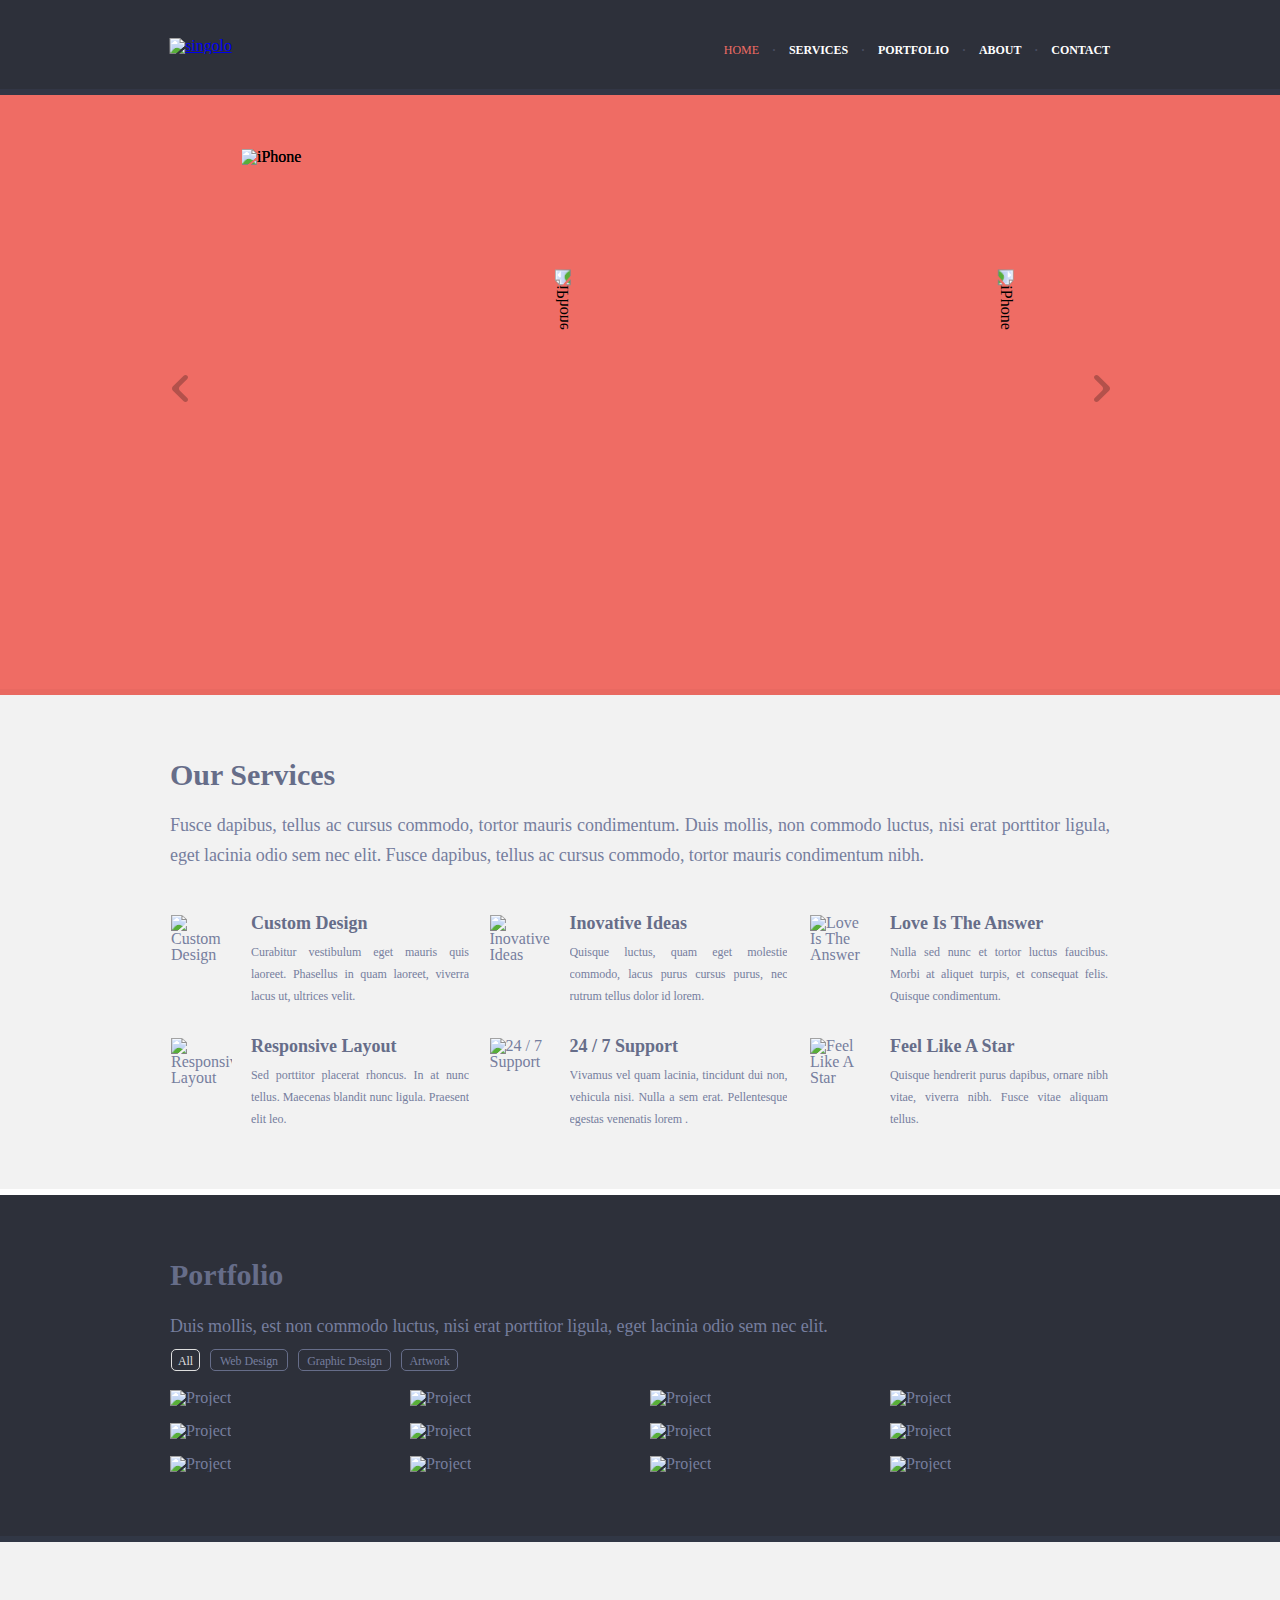
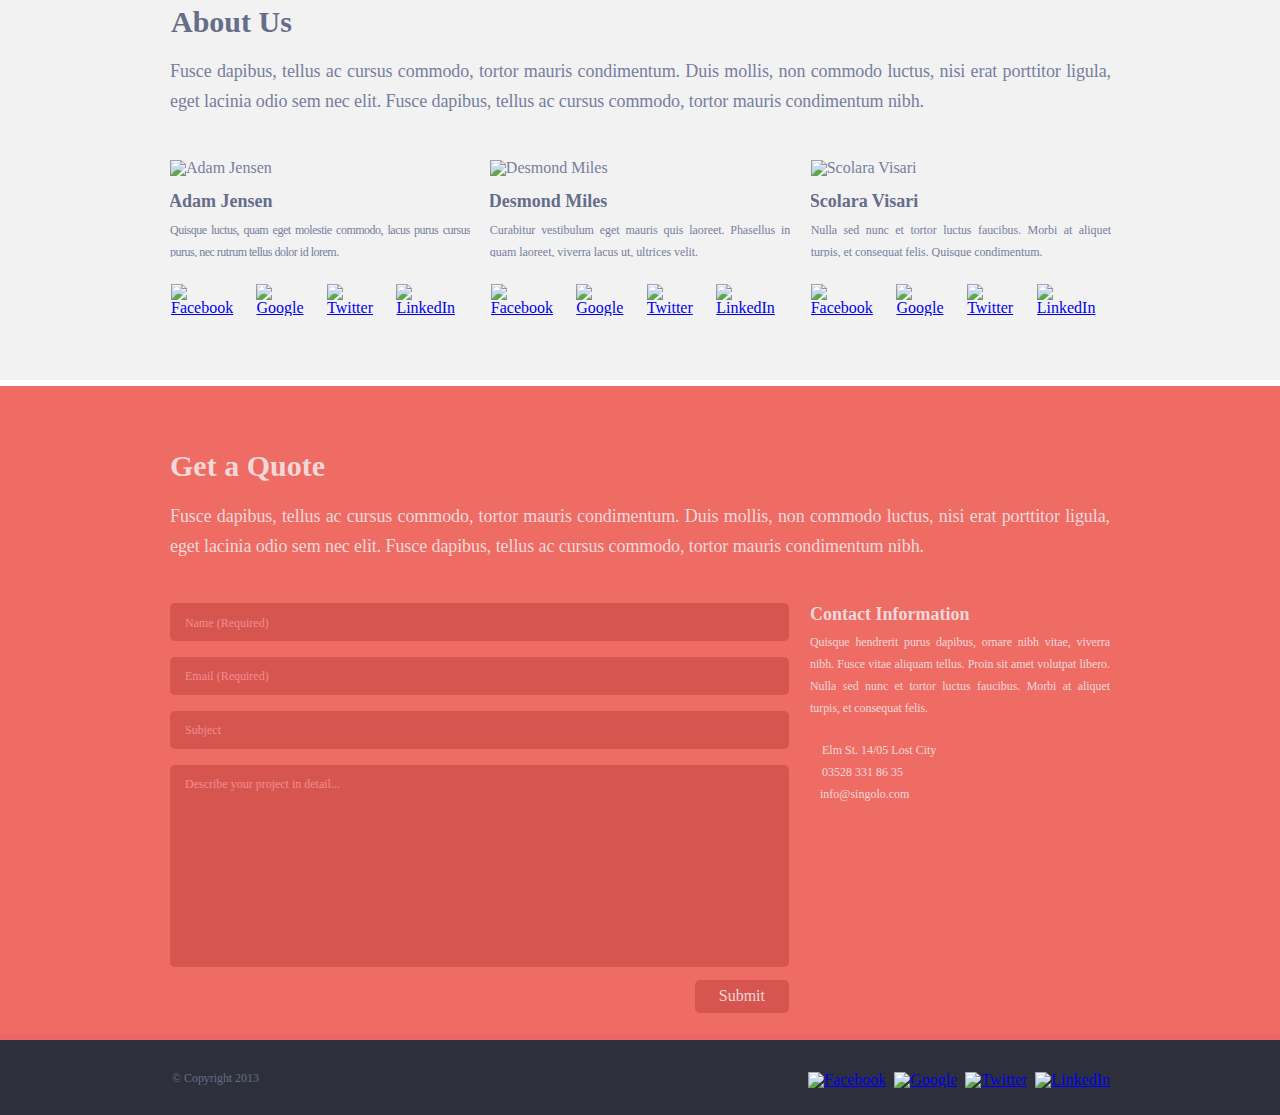
==== index.html @ 3006c8b9 "add features for singolo-home task" ====
<!DOCTYPE html>
<html lang="en">
<head>
  <meta charset="UTF-8">
  <meta name="viewport" content="width=device-width, initial-scale=1.0">
  <link rel="shortcut icon" href="assets/img_final/favicon.png" type="image/x-icon">
  <link rel="stylesheet" href="style.css">
  <title>Singolo</title>
  <script defer src="script.js"></script>
</head>
<body>
  <header class="header">
    <h1>singolo</h1>
    <div class="wrapper">
      <a href="index.html">
        <img class="logo" src="assets/img_final/logo.svg" alt="singolo">
      </a>
      <nav class="header__navigation">
        <ul class="navigation">
          <li id="js-home" class="current"><a href="#">HOME</a></li>       
          <li id="js-services"><a href="#services-section">SERVICES</a></li>
          <li id="js-portfolio"><a href="#portfolio-section">PORTFOLIO</a></li>
          <li id="js-about"><a href="#about-section">ABOUT</a></li>
          <li id="js-contact"><a href="#contact-section">CONTACT</a></li>
        </ul>
      </nav>
    </div>
  </header>
  <main class="main">
    <section id="js-slider-section" class="slider">
      <div class="anchor" data-anchor="js-home"></div>
      <div class="wrapper">
        <div class="slider__nav">
          <button id="js-slider-previous" class="slider__button button_previous"></button>
          <button id="js-slider-next" class="slider__button button_next"></button>
        </div>
        <div class="slider__screen">
          <div class="slide visible_slide">
            <div class="slide__wrapper slide_1">
              <div class="iPhone iPhone_vertical">
                <img src="assets/img_final/slider/shadow.png" alt="iPhone" class="iPhone__shadow shadow_vertical">
                <div class="iPhone__background background_vertical"></div> 
                <img src="assets/img_final/slider/body.svg" alt="iPhone" class="iPhone__body body_vertical">
                <div class="touch touch_screen"></div>
                <div class="touch touch_button"></div>
              </div>
              <div class="iPhone iPhone_horizontal">
                <img src="assets/img_final/slider/shadow.png" alt="iPhone" class="iPhone__shadow shadow_horizontal">
                <div class="iPhone__background background_horizontal"></div> 
                <img src="assets/img_final/slider/body.svg" alt="iPhone" class="iPhone__body body_horizontal">
                <div class="touch touch_screen"></div>
                <div class="touch touch_button"></div>
              </div>
            </div>
          </div>
          <div class="slide">
            <div class="slide__wrapper slide_2">
              <div class="iPhone iPhone_vertical iPhone_back-left">
                <img src="assets/img_final/slider/shadow.png" alt="iPhone" class="iPhone__shadow shadow_vertical">
                <div class="iPhone__background background_vertical"></div> 
                <img src="assets/img_final/slider/body.svg" alt="iPhone" class="iPhone__body body_vertical">
                <div class="touch touch_screen"></div>
                <div class="touch touch_button"></div>
              </div>
              <div class="iPhone iPhone_vertical iPhone_front">
                <img src="assets/img_final/slider/shadow.png" alt="iPhone" class="iPhone__shadow shadow_vertical">
                <div class="iPhone__background background_vertical"></div> 
                <img src="assets/img_final/slider/body.svg" alt="iPhone" class="iPhone__body body_vertical">
                <div class="touch touch_screen"></div>
                <div class="touch touch_button"></div>
              </div>
              <div class="iPhone iPhone_vertical iPhone_back-right">
                <img src="assets/img_final/slider/shadow.png" alt="iPhone" class="iPhone__shadow shadow_vertical">
                <div class="iPhone__background background_vertical"></div> 
                <img src="assets/img_final/slider/body.svg" alt="iPhone" class="iPhone__body body_vertical">
                <div class="touch touch_screen"></div>
                <div class="touch touch_button"></div>
              </div>
            </div>
          </div>
        </div>
      </div>
    </section>
    <section  class="section section-services">
      <div class="anchor" data-anchor="js-services">
        <div id="services-section" class="anchor__shift"></div>
      </div>
      <div class="wrapper">
        <div class="section__introduction services_introduction">
          <h2>Our Services</h2>
          <p>Fusce dapibus, tellus ac cursus commodo, tortor mauris condimentum. 
            Duis mollis, non commodo luctus, nisi erat porttitor ligula, eget 
            lacinia odio sem nec elit. Fusce dapibus, tellus ac cursus commodo, 
            tortor mauris condimentum nibh.</p>
        </div>
        <div class="layout-3-column">
          <article class="section__item section-services_item">
            <img class="section-services__icon" src="assets/img_final/icons/pen.svg" alt="Custom Design">
            <div class="item__description">
              <h3>Custom Design</h3>
              <p class="three-line-text">Curabitur vestibulum eget mauris quis laoreet. 
                Phasellus in quam laoreet, viverra lacus ut, ultrices velit.</p>
            </div>
          </article>
          <article class="section__item section-services_item">
            <img class="section-services__icon" src="assets/img_final/icons/bulb.svg" alt="Inovative Ideas">
            <div class="item__description">
              <h3>Inovative Ideas</h3>
              <p class="three-line-text">Quisque luctus, quam eget molestie commodo, 
                lacus purus cursus purus, nec rutrum tellus dolor id lorem.</p>
            </div>
          </article>
          <article class="section__item section-services_item">
            <img class="section-services__icon" src="assets/img_final/icons/heart.svg" alt="Love Is The Answer">
            <div class="item__description">
              <h3>Love Is The Answer</h3>
              <p class="three-line-text">Nulla sed nunc et tortor luctus faucibus. Morbi 
                at aliquet turpis, et consequat felis. Quisque condimentum.</p>
            </div>
          </article>
        </div>
        <div class="layout-3-column">
          <article class="section__item section-services_item">
            <img class="section-services__icon" src="assets/img_final/icons/phone.svg" alt="Responsive Layout">
            <div class="item__description">
              <h3>Responsive Layout</h3>
              <p class="three-line-text">Sed porttitor placerat rhoncus. In at nunc 
                tellus. Maecenas blandit nunc ligula. Praesent elit leo.</p>
            </div>
          </article>
          <article class="section__item section-services_item">
            <img class="section-services__icon" src="assets/img_final/icons/bubble.svg" alt="24 / 7 Support">
            <div class="item__description">
              <h3>24 / 7 Support</h3>
              <p class="three-line-text">Vivamus vel quam lacinia, tincidunt dui non, 
                vehicula nisi. Nulla a sem erat. Pellentesque egestas venenatis lorem .</p>
            </div>
          </article>
          <article class="section__item section-services_item">
            <img class="section-services__icon" src="assets/img_final/icons/star.svg" alt="Feel Like A Star">
            <div class="item__description">
              <h3>Feel Like A Star</h3>
              <p class="three-line-text">Quisque hendrerit purus dapibus, ornare nibh vitae, 
                viverra nibh. Fusce vitae aliquam tellus.</p>
            </div>
          </article>
        </div>
      </div>
    </section>
    <section class="section section-portfolio">
      <div class="anchor" data-anchor="js-portfolio">
        <div id="portfolio-section" class="anchor__shift"></div>
      </div>
      <div class="wrapper">
        <div class="section__introduction portfolio_introduction">
          <h2>Portfolio</h2>
          <p>Duis mollis, est non commodo luctus, nisi erat 
            porttitor ligula, eget lacinia odio sem nec elit.</p>
        </div>
        <div class="gallery">
          <ul id="js-filter" class="gallery__filter">
            <li data-category="all" class="filter-all selected">All</li>
            <li data-category="web" class="filter-web">Web Design</li>
            <li data-category="graphic" class="filter-graphic">Graphic Design</li>
            <li data-category="artwork" class="filter-artwork">Artwork</li>
          </ul>
          <ul id="js-wall" class="gallery__wall">
            <li data-category="graphic"><img src="assets/img_final/portfolio/Project1.png" alt="Project"></li>
            <li data-category=""><img src="assets/img_final/portfolio/Project2.png" alt="Project"></li>
            <li data-category="artwork"><img src="assets/img_final/portfolio/Project3.png" alt="Project"></li>
            <li data-category="web"><img src="assets/img_final/portfolio/Project4.png" alt="Project"></li>
            <li data-category=""><img src="assets/img_final/portfolio/Project5.png" alt="Project"></li>
            <li data-category="web"><img src="assets/img_final/portfolio/Project6.png" alt="Project"></li>
            <li data-category="graphic"><img src="assets/img_final/portfolio/Project7.png" alt="Project"></li>
            <li data-category="graphic"><img src="assets/img_final/portfolio/Project8.png" alt="Project"></li>
            <li data-category=""><img src="assets/img_final/portfolio/Project9.png" alt="Project"></li>
            <li data-category="artwork"><img src="assets/img_final/portfolio/Project10.png" alt="Project"></li>
            <li data-category="artwork"><img src="assets/img_final/portfolio/Project11.png" alt="Project"></li>
            <li data-category="artwork"><img src="assets/img_final/portfolio/Project12.png" alt="Project"></li>
          </ul>
        </div>
      </div>
    </section>
    <section  class="section section-about">
      <div class="anchor" data-anchor="js-about">
        <div id="about-section" class="anchor__shift"></div>
      </div>
      <div class="wrapper">
        <div class="section__introduction about_introduction">
          <h2 class="section__title">About Us</h2>
          <p>Fusce dapibus, tellus ac cursus commodo, tortor mauris 
            condimentum. Duis mollis, non commodo luctus, nisi erat 
            porttitor ligula, eget lacinia odio sem nec elit. Fusce 
            dapibus, tellus ac cursus commodo, tortor mauris condimentum nibh.</p>
        </div>
        <div class="layout-3-column">
          <article class="section__item person">
            <div class="item__wrapper">
              <img class="person__face-img" src="assets/img/Adam.png" alt="Adam Jensen">
              <div class="item__description person_description">
                <h3>Adam Jensen</h3>
                <p class="two-line-text">Quisque luctus, quam eget molestie commodo, 
                  lacus purus cursus purus, nec rutrum tellus dolor id lorem.</p>
              </div>
              <ul class="person__icon social-icons">
                <li class="social-icons__icon">
                  <a href="#">
                    <img src="assets/img_final/social/facebook.svg" alt="Facebook">
                  </a>
                </li>
                <li class="social-icons__icon">
                  <a href="#">
                    <img src="assets/img_final/social/google.svg" alt="Google">
                  </a>
                </li>
                <li class="social-icons__icon">
                  <a href="#">
                    <img src="assets/img_final/social/twitter.svg" alt="Twitter">
                  </a>
                </li>
                <li class="social-icons__icon">
                  <a href="#">
                    <img src="assets/img_final/social/linkedIn.svg" alt="LinkedIn">
                  </a>
                </li>
              </ul>
            </div>
          </article>
          <article class="section__item person">
            <div class="item__wrapper">
              <img class="person__face-img" src="assets/img/Desmond.png" alt="Desmond Miles">
              <div class="item__description person_description">
                <h3>Desmond Miles</h3>
                <p class="two-line-text">Curabitur vestibulum eget mauris quis laoreet. 
                  Phasellus in quam laoreet, viverra lacus ut, ultrices velit.</p>
              </div>
              <ul class="person__icon social-icons">
                <li class="social-icons__icon">
                  <a href="#">
                    <img src="assets/img_final/social/facebook.svg" alt="Facebook">
                  </a>
                </li>
                <li class="social-icons__icon">
                  <a href="#">
                    <img src="assets/img_final/social/google.svg" alt="Google">
                  </a>
                </li>
                <li class="social-icons__icon">
                  <a href="#">
                    <img src="assets/img_final/social/twitter.svg" alt="Twitter">
                  </a>
                </li>
                <li class="social-icons__icon">
                  <a href="#">
                    <img src="assets/img_final/social/linkedIn.svg" alt="LinkedIn">
                  </a>
                </li>
              </ul>
            </div>
          </article>
          <article class="section__item person">
            <div class="item__wrapper">
              <img class="person__face-img" src="assets/img/Scolara.png" alt="Scolara Visari">
              <div class="item__description person_description">
                <h3>Scolara Visari</h3>
                <p class="two-line-text">Nulla sed nunc et tortor luctus faucibus. 
                  Morbi at aliquet turpis, et consequat felis. Quisque condimentum.</p>
              </div>
              <ul class="person__icon social-icons">
                <li class="social-icons__icon">
                  <a href="#">
                    <img src="assets/img_final/social/facebook.svg" alt="Facebook">
                  </a>
                </li>
                <li class="social-icons__icon">
                  <a href="#">
                    <img src="assets/img_final/social/google.svg" alt="Google">
                  </a>
                </li>
                <li class="social-icons__icon">
                  <a href="#">
                    <img src="assets/img_final/social/twitter.svg" alt="Twitter">
                  </a>
                </li>
                <li class="social-icons__icon">
                  <a href="#">
                    <img src="assets/img_final/social/linkedIn.svg" alt="LinkedIn">
                  </a>
                </li>
              </ul>
            </div>
          </article>
        </div>
      </div>
    </section>
    <section  class="section section-quote">
      <div class="anchor" data-anchor="js-contact">
        <div id="contact-section" class="anchor__shift"></div>
      </div>
      <div class="wrapper">
        <div class="section__introduction quote_introduction">
          <h2 class="section__title">Get a Quote</h2>
          <p>Fusce dapibus, tellus ac cursus commodo, tortor mauris condimentum. 
            Duis mollis, non commodo luctus, nisi erat porttitor ligula, eget lacinia 
            odio sem nec elit. Fusce dapibus, tellus ac cursus commodo, tortor mauris 
            condimentum nibh.</p>
        </div>
        <div class="quote__communication">
          <form name="form" action="" method="get" class="quote__form form" novalidate  autocomplete="off">
            <input type="text" name="singoloname" class="form__field form__name" required placeholder="Name (Required)" maxlength="50">
            <span class="alert alert_name">Please enter your name. Do not use numbers!</span>
            <input type="email" name="singoloemail" class="form__field form__email" required placeholder="Email (Required)" maxlength="50">
            <span class="alert alert_email">Please enter a valid e-mail address.</span>
            <input type="text" name="singolosubject" class="form__field form__subject" placeholder="Subject" maxlength="150">
            <textarea name="singolodetail" class="form__field form__detail" maxlength="900" placeholder="Describe your project in detail..."></textarea>
            <input type="submit" class="form__submit" value="Submit">
          </form>
          <article class="section__item information">
            <div class="item__wrapper">
              <div class="item__description information_description">
                <h3>Contact Information</h3>
                <p >Quisque hendrerit purus dapibus, ornare nibh vitae, 
                  viverra nibh. Fusce vitae aliquam tellus. Proin sit amet 
                  volutpat libero. Nulla sed nunc et tortor luctus faucibus. 
                  Morbi at aliquet turpis, et consequat felis. </p>
              </div>
              <ul class="information__contacts">
                <li class="information__location"><span>Elm St. 14/05 Lost City</span></li>
                <li class="information__phone"><a href="tel:+35283318635">03528 331 86 35</a></li>
                <li class="information__email"><a href="mailto:info@singolo.com">info@singolo.com</a></li>
              </ul>
            </div>
          </div>
        </article>
      </div>
      <div id="js-modal-window" class="modal-window">
        <div id="js-alert" class="modal__alert">
          <h3>Письмо отправлено</h3>
          <div id="js-modal-message" class="modal-message"></div>
          <button id="js-modal-button" class="modal__button">OK</button>
      </div>
      </div>
    </section>
  </main>
  <footer class="footer">
    <div class="wrapper">
      <div class="copyright">
        <p>© Copyright 2013</p>
      </div>
      <ul class="social-icons">
        <li class="social-icons__icon">
          <a href="#">
            <img src="assets/img_final/social/facebook.svg" alt="Facebook">
          </a>
        </li>
        <li class="social-icons__icon">
          <a href="#">
            <img src="assets/img_final/social/google.svg" alt="Google">
          </a>
        </li>
        <li class="social-icons__icon">
          <a href="#">
            <img src="assets/img_final/social/twitter.svg" alt="Twitter">
          </a>
        </li>
        <li class="social-icons__icon">
          <a href="#">
            <img src="assets/img_final/social/linkedIn.svg" alt="LinkedIn">
          </a>
        </li>
      </ul>
    </div>
  </footer>
  </body>
</html>
---- style.css ----
﻿@font-face {
  font-family: 'Lato';
  font-style: normal;
  font-weight: 300;
  src: local('Lato'),
       url('assets/fonts/Lato-Light.woff') format('woff');
} 

@font-face {
  font-family: 'Lato';
  font-style: normal;
  font-weight: 400;
  src: local('Lato'),
       url('assets/fonts/Lato-Regular.woff') format('woff');
}

@font-face {
  font-family: 'Lato';
  font-style: normal;
  font-weight: 600;
  src: local('Lato'),
       url('assets/fonts/Lato-Semibold.woff') format('woff');
}

@font-face {
  font-family: 'Lato';
  font-style: normal;
  font-weight: 900;
  src: local('Lato'),
       url('assets/fonts/Lato-Black.woff') format('woff'); 
} 

*,
*:before,
*:after {
  box-sizing: border-box;
}

html,
body,
ul, 
ol, 
h1,
h2,
h3,
h4,
p,
figure,
blockquote,
dl,
dd {
  margin: 0;
  padding: 0;
}

html {
  font-size: 16px;
  line-height: 1em;
  font-family: 'Lato';
  font-weight: 400;
  min-width: 1020px;
}

body {
  background-color: #F2F2F2;
}

h1 {
  position: absolute;
  top: -100px;
  font-size: 1px;
}

h2, h3 {
  font-weight: 900;
  color: #666d89;
}

h2 { 
  font-size: 1.875rem;
  padding: 0.7333em 0 0.4333em;
}

h3 { 
  font-size: 1.125rem;
}

p {
  padding-top: 0.8em;
  font-size: 1.125rem;
  line-height: 1.875rem;
  font-weight: 300;
  text-align: justify;
  letter-spacing: -0.005em;
  font-kerning: none;
  word-break: break-word;
}

li {
 list-style-type: none;
}

.wrapper { 
  width: 100%;
  height: 100%;
  padding: 0 40px;
  max-width: 1020px;
  margin: 0 auto;
}

.anchor {
  position: relative;
}
.anchor__shift {
  position: absolute;
  top: -95px;
}

.header {
  position: fixed;
  width: 100%;
  top: 0px;
  left: 0px;
  z-index: 100;

  height: 95px;
  background-color: #2d303a;
  border-bottom: 6px solid #323645;
} 

.footer {
  height: 75px;
  background-color: #2d303a;
}

.header .wrapper,
.footer .wrapper { 
  display: flex;
  justify-content: space-between;
  flex-wrap: nowrap;
  align-items: center;
}

.logo {
  transform: scaleX(0.99) translate(-1px, 1px);
  
}

.header__navigation {
  font-size: 0.75rem;
  font-weight: 600;
  letter-spacing: -0.005em;
}

.navigation { 
  display: flex;
}

.navigation a,
.navigation a:hover {
  text-decoration: none;
  color: #ffffff;
}

.navigation a:hover,
.current a {
  color: #ef6c64;
}

.current a {
  font-weight: 400;
}

.navigation>li {
  padding-top: 10px;
}

.navigation>li:nth-child(n+2):nth-child(-n+5):before {
  content: '·';
  margin: 0 13px;
  color: #494e62;
} 

.slider { 
  height: 600px;
  background-color: #ef6c64;
  border-bottom: 6px solid #00000006;
  transition: background-color 0.5s;
}

.slider .wrapper{
  position: relative;
  margin-top: 95px;
}

.slider__screen {
  height: 100%;
  margin: 0 72px;
  overflow: hidden;
  position: relative;
}

.slide {
  height: 100%;
  width: 100%;
  position: absolute;
  top: 0px;
  left: 0px;
  visibility: hidden;
  }

.visible_slide {
  visibility: visible;
}

@keyframes next-to-screen {
  from  { transform: translate(110%);
          visibility: visible;
        }  
    to  { transform: none; 
          visibility: visible;
        }
}

@keyframes previous-to-screen {
  from  { transform: translate(-110%);
          visibility: visible;
        }  
  to  { transform: none; 
        visibility: visible;
      }
}


.next_slide {
  animation: next-to-screen 1s;
}

.previous_slide {
  animation: previous-to-screen 1s;
}

.trash_next {
  transform: translate(-110%);
  transition: 1s;
}

.trash_previous {
  transform: translate(110%);
  transition: 1s;
}

.slide__wrapper {
  height: 590px;
  width: 796px;
  display: flex;
  justify-content: space-between;
  align-items: center;
  top: 50%;
  left: 50%;
  transform: translate(-50%, -50%);
  position: absolute;
}

.slide_1 {
  display: flex;
  justify-content: space-between;
  align-items: center;
  top: calc(50% - 2px);
}

.slide_2 {
  display: flex;
  justify-content: center;
  align-items: center;
}

.iPhone {
  position: relative;
  width: 240px;
  height: 483px;
  /* height: 47.35vw;
  width: 23.53vw;
  max-width: 240px;
  max-height: 483px;  */
}

.iPhone__shadow {
  position: absolute;
  z-index: 1;
  top: 0px;
  left: 0px;
  width: 100%;
  height: 100%;
  object-fit: fill;
}

.iPhone__background {
  position: absolute;
  z-index: 2;
}

.iPhone__body {
  position: absolute;
  z-index: 3;
  height: 95.03%;
  width: 90%;
}

.touch {
  position: absolute;
  z-index: 20;
}

.touch_screen {
  width: 77%;
  height: 68%;
  top: 14%;
  left: 6.5%;
}

.touch_button {
  width: 17%;
  height: 8.5%;
  border-radius: 50%;
  top: 84.5%;
  left: 36.2%;
}

.iPhone_vertical {
  right: 0.99px;
}

.background_vertical {
  top: 12.42%;
  left: 4.17%;
  width: 81.25%;
  height: 70.39%;
  background: url(assets/img_final/slider/bcgr_v.png);
  background-position: 2.25% 53.6%;
}

.iPhone_horizontal {
  transform: rotate(90deg) translate(-0.5%, 25.2%);
}

.iPhone_horizontal .touch_screen {
  transform: translate(0%, 7%);
}

.iPhone_horizontal .touch_button {
  transform: translate(0%, 62%);
}

.shadow_horizontal {
  transform: scaleY(-1);
}

.body_horizontal {
  bottom: 0px;
}

.background_horizontal {
  transform: rotate(-90deg);
  top: 32.42%;
  left: -25.83%;
  width: 141.67%;
  height: 40.37%;
  background: url(assets/img_final/slider/bcgr_h.png);
  background-position: 51.36% 29.8%;
}

.iPhone_back-left,
.iPhone_back-right {
  transform: scale(0.65);
  position: relative;
  z-index: 0;
  top: 10px;
  opacity: 0.5;
}

.iPhone_back-left {
  left: 32px;
}

.iPhone_back-right {
  right: 30px;
  right: 89px;
}

.iPhone_front {
  position: relative;
  z-index: 1;
  transform: scale(1.06);
  right: 28px;
}

.iPhone_front .background_vertical {
  filter: hue-rotate(25deg) saturate(181%) contrast(0.95);
}

.background_no-image {
  background: #000000;
}


.slider__nav { 
  position: absolute;
  height: 100px;
  width: calc(100% + 2px);
  left: 0px;
  top: calc(50% - 52px);
  display: flex;
  justify-content: space-between;
}

.slider__button { 
  background-color: transparent;
  border: none;
  height: 100px;
  width: 100px;
  padding: 0;
  transition: 50ms ease-in;
}

.slider__button:focus {
  outline: none;
}

.button_previous:after {
  content: url('assets/img_final/slider/chev-p.svg');
  display: inline;
}

.slider__button:hover {
  transform: scale(1.2);
  filter: invert();
}

.slider__button:active {
  transform: none;
}


.button_next:after { 
  content: url('assets/img_final/slider/chev-n.svg');
} 

.section { 
  padding: 40px 0;
  color: #767e9e;
}

.section-services {
  border-bottom: 6px solid #ffffff;
  padding-bottom: 43px;
}

.section-portfolio { 
  background-color: #2d303a;
  border-bottom: 6px solid #313745;
}

.section-about { 
  background-color: #F2F2F2;
  border-bottom: 6px solid #ffffff;
}

.section-quote {
  background-color: #ef6c64;
  border-bottom: 6px solid #ea666b;
}

.section-quote * {
  color: #f0d8d9;
}

.section__introduction {  
  padding: 10px 0 30px;
}

.portfolio_introduction {
  padding-bottom: 8px;
}

.about_introduction {
  margin-left: 1px;
  padding-bottom: 31px;
}

.layout-3-column { 
  display: flex;
  justify-content: space-between;
  flex-wrap: nowrap;
}

.section__item { 
  max-width: calc(calc(100% - 40px) / 3); 
  display: flex;
  flex-wrap: nowrap;
  padding: 12px 0px 19px;
  overflow: hidden;
}

.section__item:nth-child(2) {   
  margin-left: -1px; 
}

.section-services_item:nth-child(2) {   
  margin-left: -2px; 
}

 .section-services_item:nth-child(n-1) {
  margin-right: 1px; 
 }

.section-services_item {
  padding: 15px 1px 17px;
 }
 
.section-services__icon {
  height: 59px;
  width: 61px;
  object-fit: contain;
  flex: 0 0 auto;
  margin-right: 19px;
}

.item__description p {
  font-size: 0.75rem;
  line-height: 1.375rem;
  font-weight: 400;
}

.three-line-text {
  max-height: 4.6875rem;           
  overflow: hidden;             
  display: -webkit-box;         
  -webkit-line-clamp: 3;        
  -webkit-box-orient: vertical;
}

.gallery__filter {
  display: flex;
  margin-bottom: 19px;
}

.gallery__filter>li {
  display: inline-block;
  font-size: 12px;
  height: 22px;
  line-height: 22px;
  border-radius: 5px;
  border: 1px solid #666d89;
  margin-right: 10px;
  cursor: pointer;
  letter-spacing: -0.07px;
  text-align: center;
}

.filter-all {
  width: 29px; margin-left: 1px;
}
.filter-web {
  width: 78px;
}
.filter-graphic {
  width: 93px;
}
.filter-artwork {
  width: 57px;
}

.gallery__filter>li.selected,
.gallery__filter>li:hover {
  color: #dedede;
  border: 0.5px solid #dedede;
}

.gallery {
  padding-bottom: 7px; 
}

.gallery__wall {
  display: flex;
  justify-content: space-between;
  width: 100%;
  flex-wrap: wrap;
}

.gallery__wall>li {
  display: inline-block;
  width: calc(25% - 15px);
  max-height: 190px;
  height: auto;
  margin-bottom: 17px;
  order: 1;
}

.gallery__wall>li.current-category {
  order: 0;
}

.gallery__wall img {
  width: 100%;
  height: auto;
  object-fit: cover;
}

.gallery__wall>li:nth-child(n+13) { /*  !+++ */
  display:none;
}

.selected_project {
  border: 5px solid #F06C64;
  border-spacing: 5px;
}

.section-about .layout-3-column {
  margin-right: -1px;
}

.about_introduction p {  
  margin: -1px -1px 1px;
}

.two-line-text {
  max-height: 3rem;           
  overflow: hidden;             
  display: -webkit-box;         
  -webkit-line-clamp: 2;        
  -webkit-box-orient: vertical;
}

.item__wrapper {
  max-width: 100%; 
}

.person__face-img {
  width: 300px;
  height: 300px;
  max-width: 100%;
  object-fit: cover;
}


.person_description {
  padding: 17px 0px;  
  max-width: 100%;  
}

.person_description h3 { 
  overflow: hidden;   
  white-space: nowrap; 
  text-overflow: ellipsis; 
  margin-left: -1px;
}

.person:first-child p {  
  letter-spacing: -0.5px;
}

.person p {  
  line-height: 1.8333em;
  padding-top: 10px;
}

.social-icons {
  display: flex;
  padding: 10px 0 5px 1px;
}

.person:last-child .social-icons {
  padding-left: 0;
}

.social-icons__icon:nth-child(-n+3) {
  padding-right: 8px;
}

.social-icons__icon img {
  transition: 200ms;
}

.social-icons__icon a:hover img {
  transform: scale(1.05);
  transition: 100ms;
}

.social-icons__icon * {
  height: 32px;
  width: 32px;
}

.quote__communication {
  display: flex;
  justify-content: space-between;
  padding: 3px 0;
}

.form {
  display: flex;
  flex-direction: column;
  align-items: stretch;
}

.quote__form {
  flex: 0 1 619px;
  margin-right: 19px;
  position: relative;
  top: 9px;
}

.form__field {
  border-radius: 5px;
  background-color: #d6564f;
  border: none;
  padding: 0 14px;
  margin-top: 16px;
  border: 1px solid transparent;
  outline: none;
  transition: 100ms;
}

.form__field::placeholder {
  color: #f48c8f;
  font-size: 0.75rem;
  font-family: Lato;
  font-weight: 400;
}

.form__field:focus {
  border: 1px solid #bd4b45;
}

.form__name {
  height: 37.5px;
  margin-top: 0px;
}

.form__email {
  height: 38px;
}

.form__subject {
  height: 38px;
}

.form__detail {
  height: 202px;
  resize: none;
  padding: 11px 14px;
  overflow: hidden;
}

.form__submit {
  align-self: flex-end;
  height: 33px;
  border: none;
  padding: 0 24px;
  border-radius: 5px;
  background-color: #d6564f;
  font-family: Lato;
  font-weight: 400;
  font-size: 1rem;
  color: #f0d8d9;
  position: relative;
  top: 13px;
  cursor: pointer;
  outline: none;
}

.form__submit:hover {
  background-color: #d64a42;
}

.form__field:-webkit-autofill {
  -webkit-box-shadow: inset 0 0 0 50px #d6564f !important;
  background-color: #d6564f !important;
  -webkit-text-fill-color:  #f0d8d9 !important; 
  color: #f0d8d9 !important; 
  border: 1px solid #d6564f;
}

.form__field:-webkit-autofill:focus {
  border: 1px solid #bd4b45;
}

.alert {
  display: none;
  position: absolute;
  background-color: #bd4b45dc;
  border: 1px solid #a03f3a;
  color: #f5b2b4;
  border-radius: 0px 20px 20px;
  left: 30px;
  padding: 0 1em;
  height: 2em;
  line-height: 2em;
  font-size: 0.85rem;
}

.alert_name {
  top: 33px;
}

.alert_email {
  top: 85px;
}

.form:focus-within .form__field.invalid,
.form__field.invalid:focus,
.form__submit:active ~ .form__field.invalid {
  border: 1px solid #ff0d00;
  background-color:  #d64a42;
} 

.form__field.invalid:focus + .alert {
  display: block;
}

.information_description p {
  padding-top: 9px;
  font-weight: 300;
  line-height: 1.375rem;
}

.information__contacts {
  line-height: 1.375rem;
  font-size: 0.75rem;
  padding-top: 20px;
}

.information__contacts a {
  text-decoration: none;
}

.information__location:before {
  content: url("assets/img_final/contacts/location.svg");
  margin: 1px 11px 0 1px;
}

.information__phone:before {
  content: url("assets/img_final/contacts/phone.svg");
  margin: 0 11px 0 1px;
}

.information__email:before {
  content: url("assets/img_final/contacts/mail.svg");
  margin-right: 10px;
}

.copyright p {
  font-size: 12px;
  color: #666d89;
  padding: 1px 0 0 2px;
}

.modal-window {
  position: fixed;
  top: 0px;
  left: 0px;
  height: 100%;
  width: 100%;
  background-color: #00000050;
  display: none;
  z-index: 400;
}

.modal-window.visible {
  display: block;
}

.modal__alert {
  position: relative;
  top: calc(50% + 45px);
  left: 50%;
  transform: translate(-50%, -50%);
  display: flex;
  flex-direction: column;
  align-items: center;
  color: #f0d8d9;
  background-color: #ef6c64;
  padding: 30px;
  border-radius: 10px;
  width: fit-content;
  max-height: calc(100vh - 150px);
  max-width: 70%;
  border: 3px solid #ffffff49;
  overflow: auto;
  scrollbar-color: #00000050 #00000010;
  scrollbar-width: thin; 
}

.modal__alert::-webkit-scrollbar {
  width: 6px; 
  background-color: #00000010;
}

.modal__alert::-webkit-scrollbar-thumb {
  background-color: #00000040;
  border-radius: 3px;
  box-shadow: none;
}

.modal__alert::-webkit-scrollbar-thumb:hover {
  background-color: #00000060;
}

.modal-message * {
  font-size: 0.85rem;
  line-height: 1.2em;
}

.modal__button {
  flex: 0 0 auto;
  height: 33px;
  border: none;
  padding: 0 24px;
  border-radius: 5px;
  background-color: #d6564f;
  font-family: Lato;
  font-weight: 400;
  font-size: 1rem;
  color: #f0d8d9;
  cursor: pointer;
  outline: none;
  margin-top: 30px;
}
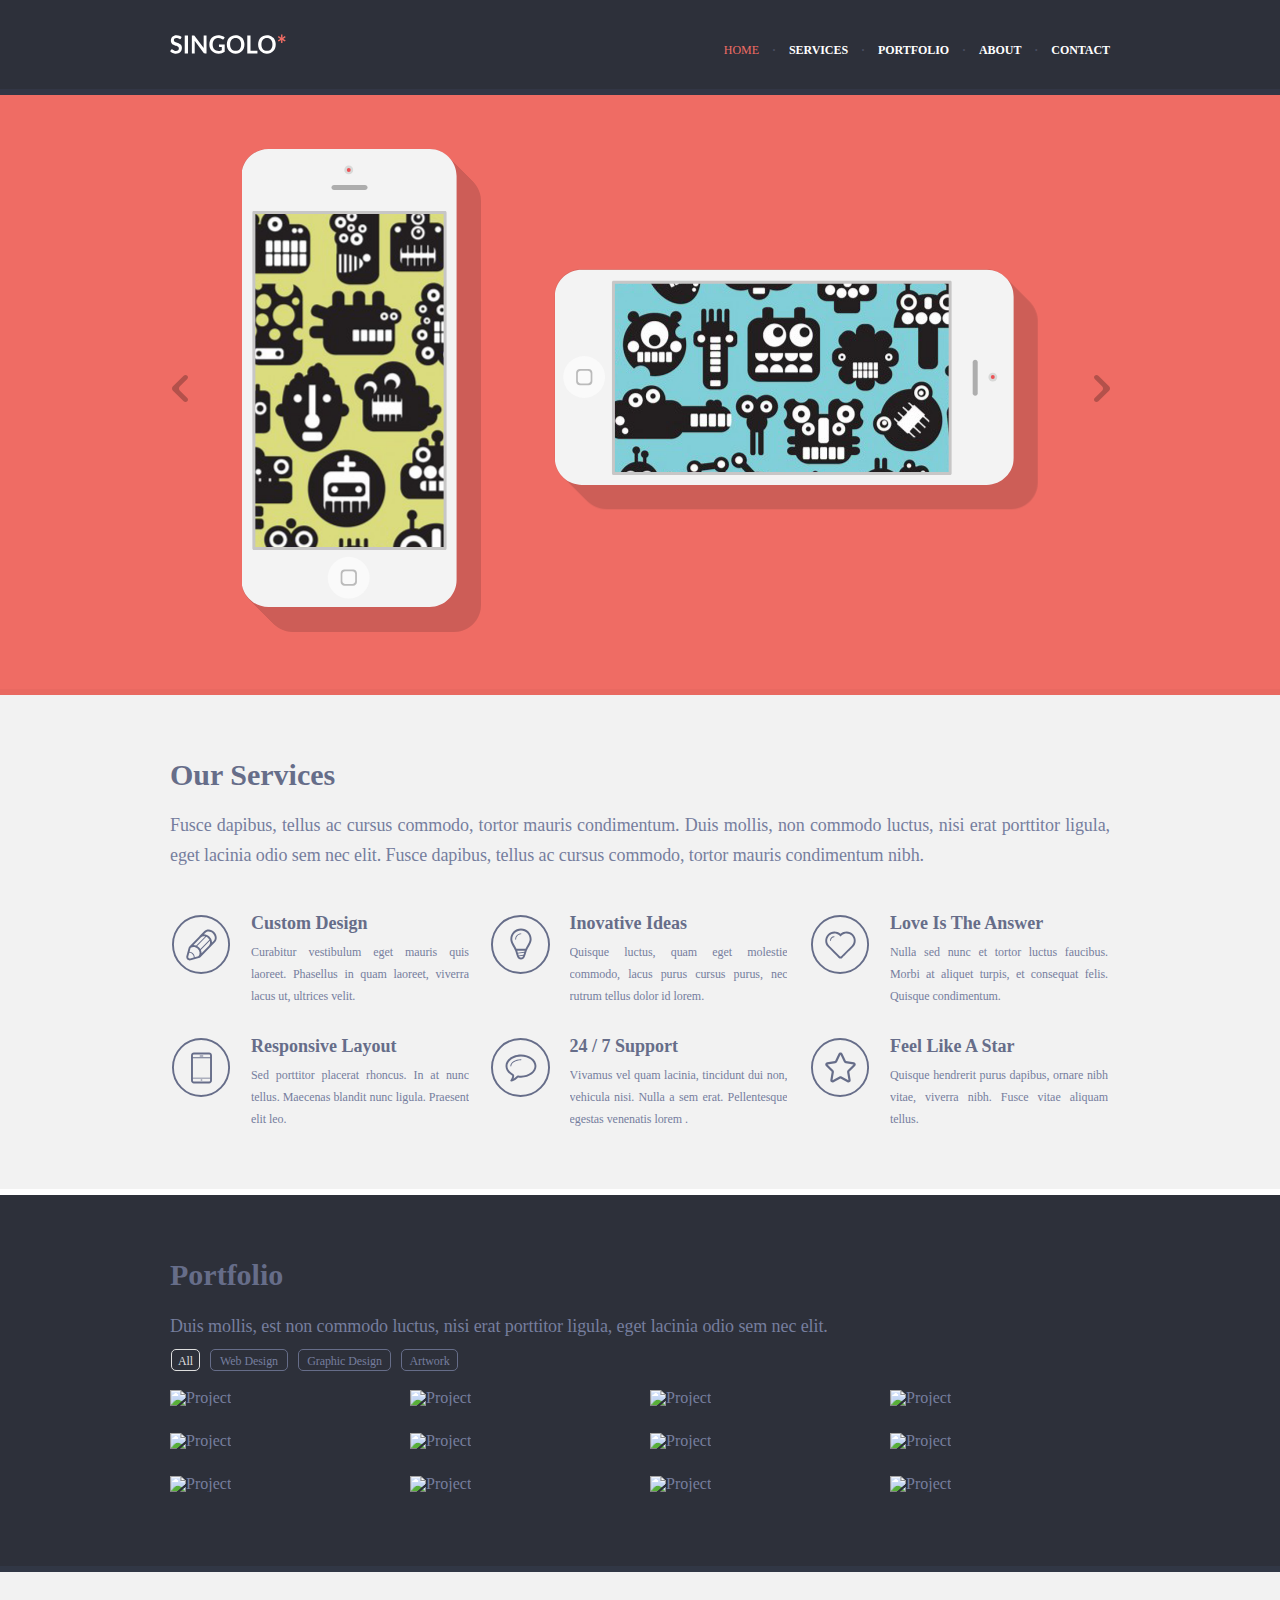
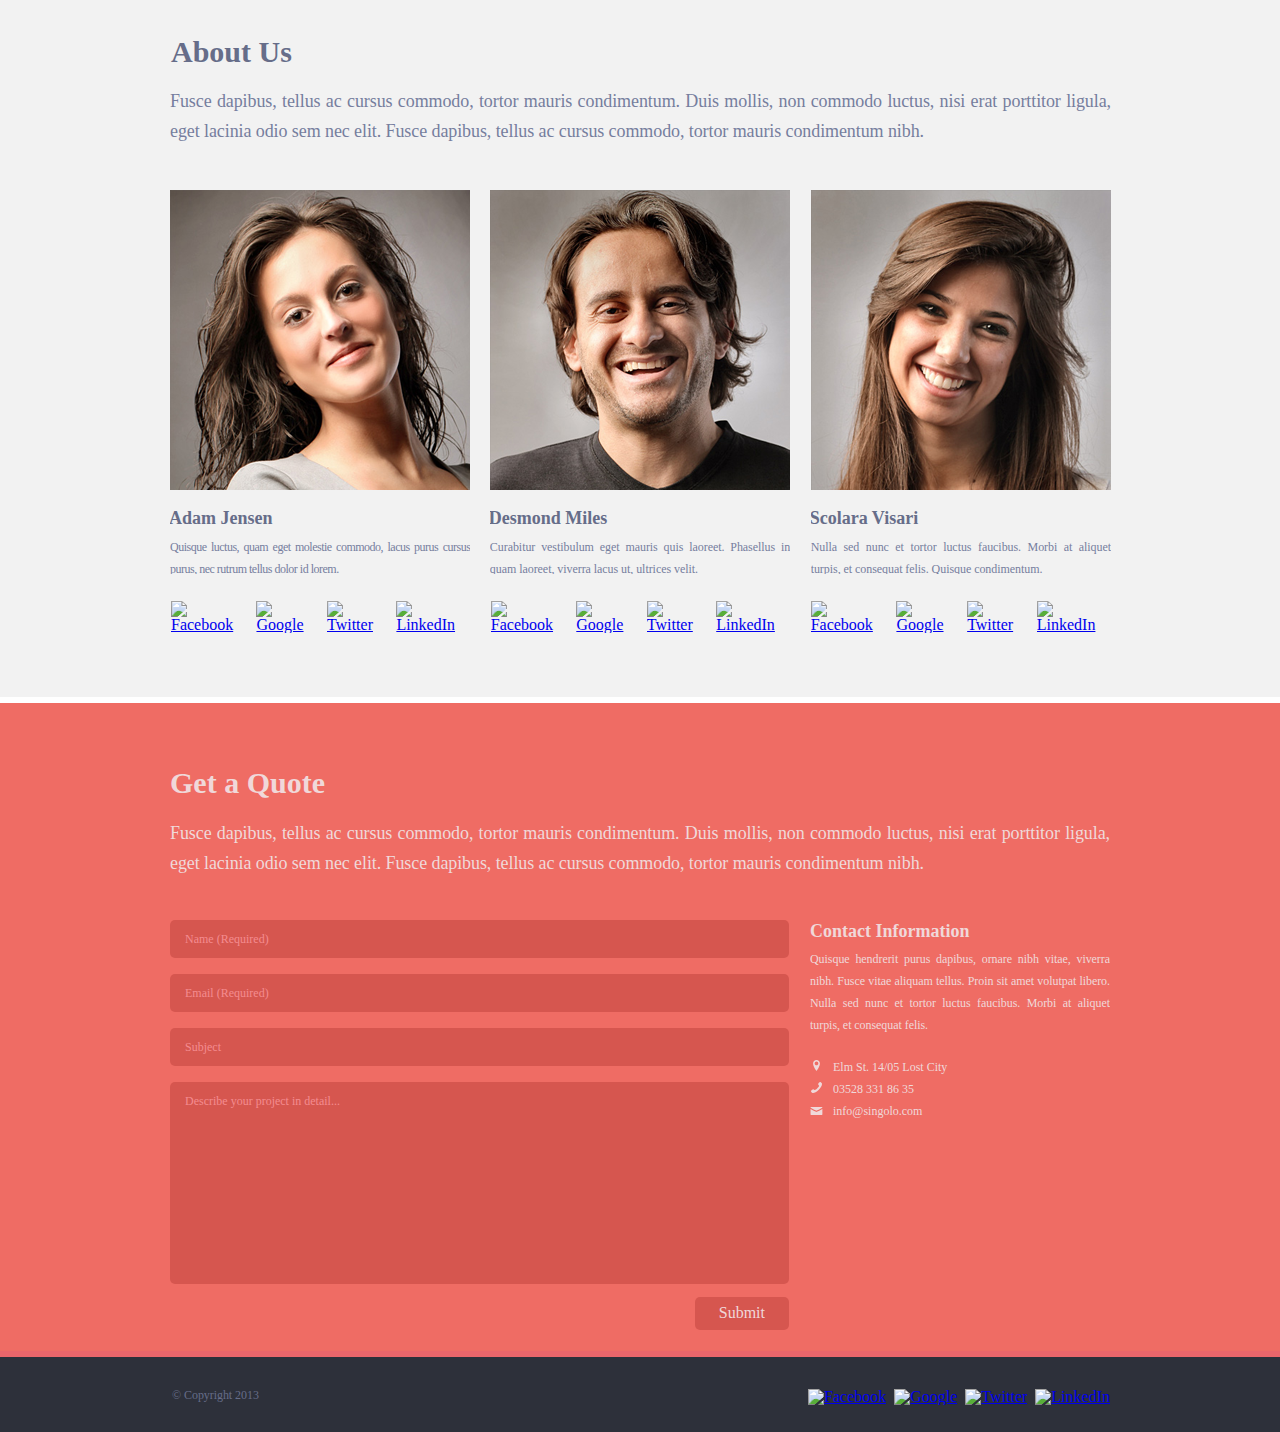
==== commit 3a95d2c9: "fix: fix scroll behavior" ====
--- a/index.html
+++ b/index.html
@@ -3,7 +3,7 @@
 <head>
   <meta charset="UTF-8">
   <meta name="viewport" content="width=device-width, initial-scale=1.0">
-  <link rel="shortcut icon" href="assets/img_final/favicon.png" type="image/x-icon">
+  <link rel="shortcut icon" href="assets/img/favicon.png" type="image/x-icon">
   <link rel="stylesheet" href="style.css">
   <title>Singolo</title>
   <script defer src="script.js"></script>
@@ -13,22 +13,24 @@
     <h1>singolo</h1>
     <div class="wrapper">
       <a href="index.html">
-        <img class="logo" src="assets/img_final/logo.svg" alt="singolo">
+        <img class="logo" src="assets/img/logo.svg" alt="singolo">
       </a>
       <nav class="header__navigation">
-        <ul class="navigation">
-          <li id="js-home" class="current"><a href="#">HOME</a></li>       
-          <li id="js-services"><a href="#services-section">SERVICES</a></li>
-          <li id="js-portfolio"><a href="#portfolio-section">PORTFOLIO</a></li>
-          <li id="js-about"><a href="#about-section">ABOUT</a></li>
-          <li id="js-contact"><a href="#contact-section">CONTACT</a></li>
+        <ul id="js-navbar" class="navigation">
+          <li id="js-home" class="current"><a href="#home-section" data-anchor="home-section">HOME</a></li>       
+          <li id="js-services"><a href="#services-section" data-anchor="services-section">SERVICES</a></li>
+          <li id="js-portfolio"><a href="#portfolio-section"  data-anchor="portfolio-section">PORTFOLIO</a></li>
+          <li id="js-about"><a href="#about-section"  data-anchor="about-section">ABOUT</a></li>
+          <li id="js-contact"><a href="#contact-section"  data-anchor="contact-section">CONTACT</a></li>
         </ul>
       </nav>
     </div>
   </header>
   <main class="main">
+    <div class="anchor" data-anchor="js-home">
+      <div id="home-section" class="anchor__shift"></div>
+    </div>
     <section id="js-slider-section" class="slider">
-      <div class="anchor" data-anchor="js-home"></div>
       <div class="wrapper">
         <div class="slider__nav">
           <button id="js-slider-previous" class="slider__button button_previous"></button>
@@ -38,16 +40,16 @@
           <div class="slide visible_slide">
             <div class="slide__wrapper slide_1">
               <div class="iPhone iPhone_vertical">
-                <img src="assets/img_final/slider/shadow.png" alt="iPhone" class="iPhone__shadow shadow_vertical">
+                <img src="assets/img/slider/shadow.png" alt="iPhone" class="iPhone__shadow shadow_vertical">
                 <div class="iPhone__background background_vertical"></div> 
-                <img src="assets/img_final/slider/body.svg" alt="iPhone" class="iPhone__body body_vertical">
+                <img src="assets/img/slider/body.svg" alt="iPhone" class="iPhone__body body_vertical">
                 <div class="touch touch_screen"></div>
                 <div class="touch touch_button"></div>
               </div>
               <div class="iPhone iPhone_horizontal">
-                <img src="assets/img_final/slider/shadow.png" alt="iPhone" class="iPhone__shadow shadow_horizontal">
+                <img src="assets/img/slider/shadow.png" alt="iPhone" class="iPhone__shadow shadow_horizontal">
                 <div class="iPhone__background background_horizontal"></div> 
-                <img src="assets/img_final/slider/body.svg" alt="iPhone" class="iPhone__body body_horizontal">
+                <img src="assets/img/slider/body.svg" alt="iPhone" class="iPhone__body body_horizontal">
                 <div class="touch touch_screen"></div>
                 <div class="touch touch_button"></div>
               </div>
@@ -56,23 +58,23 @@
           <div class="slide">
             <div class="slide__wrapper slide_2">
               <div class="iPhone iPhone_vertical iPhone_back-left">
-                <img src="assets/img_final/slider/shadow.png" alt="iPhone" class="iPhone__shadow shadow_vertical">
+                <img src="assets/img/slider/shadow.png" alt="iPhone" class="iPhone__shadow shadow_vertical">
                 <div class="iPhone__background background_vertical"></div> 
-                <img src="assets/img_final/slider/body.svg" alt="iPhone" class="iPhone__body body_vertical">
+                <img src="assets/img/slider/body.svg" alt="iPhone" class="iPhone__body body_vertical">
                 <div class="touch touch_screen"></div>
                 <div class="touch touch_button"></div>
               </div>
               <div class="iPhone iPhone_vertical iPhone_front">
-                <img src="assets/img_final/slider/shadow.png" alt="iPhone" class="iPhone__shadow shadow_vertical">
+                <img src="assets/img/slider/shadow.png" alt="iPhone" class="iPhone__shadow shadow_vertical">
                 <div class="iPhone__background background_vertical"></div> 
-                <img src="assets/img_final/slider/body.svg" alt="iPhone" class="iPhone__body body_vertical">
+                <img src="assets/img/slider/body.svg" alt="iPhone" class="iPhone__body body_vertical">
                 <div class="touch touch_screen"></div>
                 <div class="touch touch_button"></div>
               </div>
               <div class="iPhone iPhone_vertical iPhone_back-right">
-                <img src="assets/img_final/slider/shadow.png" alt="iPhone" class="iPhone__shadow shadow_vertical">
+                <img src="assets/img/slider/shadow.png" alt="iPhone" class="iPhone__shadow shadow_vertical">
                 <div class="iPhone__background background_vertical"></div> 
-                <img src="assets/img_final/slider/body.svg" alt="iPhone" class="iPhone__body body_vertical">
+                <img src="assets/img/slider/body.svg" alt="iPhone" class="iPhone__body body_vertical">
                 <div class="touch touch_screen"></div>
                 <div class="touch touch_button"></div>
               </div>
@@ -81,10 +83,10 @@
         </div>
       </div>
     </section>
+    <div class="anchor" data-anchor="js-services">
+      <div id="services-section" class="anchor__shift"></div>
+    </div>
     <section  class="section section-services">
-      <div class="anchor" data-anchor="js-services">
-        <div id="services-section" class="anchor__shift"></div>
-      </div>
       <div class="wrapper">
         <div class="section__introduction services_introduction">
           <h2>Our Services</h2>
@@ -95,7 +97,7 @@
         </div>
         <div class="layout-3-column">
           <article class="section__item section-services_item">
-            <img class="section-services__icon" src="assets/img_final/icons/pen.svg" alt="Custom Design">
+            <img class="section-services__icon" src="assets/img/icons/pen.svg" alt="Custom Design">
             <div class="item__description">
               <h3>Custom Design</h3>
               <p class="three-line-text">Curabitur vestibulum eget mauris quis laoreet. 
@@ -103,7 +105,7 @@
             </div>
           </article>
           <article class="section__item section-services_item">
-            <img class="section-services__icon" src="assets/img_final/icons/bulb.svg" alt="Inovative Ideas">
+            <img class="section-services__icon" src="assets/img/icons/bulb.svg" alt="Inovative Ideas">
             <div class="item__description">
               <h3>Inovative Ideas</h3>
               <p class="three-line-text">Quisque luctus, quam eget molestie commodo, 
@@ -111,7 +113,7 @@
             </div>
           </article>
           <article class="section__item section-services_item">
-            <img class="section-services__icon" src="assets/img_final/icons/heart.svg" alt="Love Is The Answer">
+            <img class="section-services__icon" src="assets/img/icons/heart.svg" alt="Love Is The Answer">
             <div class="item__description">
               <h3>Love Is The Answer</h3>
               <p class="three-line-text">Nulla sed nunc et tortor luctus faucibus. Morbi 
@@ -121,7 +123,7 @@
         </div>
         <div class="layout-3-column">
           <article class="section__item section-services_item">
-            <img class="section-services__icon" src="assets/img_final/icons/phone.svg" alt="Responsive Layout">
+            <img class="section-services__icon" src="assets/img/icons/phone.svg" alt="Responsive Layout">
             <div class="item__description">
               <h3>Responsive Layout</h3>
               <p class="three-line-text">Sed porttitor placerat rhoncus. In at nunc 
@@ -129,7 +131,7 @@
             </div>
           </article>
           <article class="section__item section-services_item">
-            <img class="section-services__icon" src="assets/img_final/icons/bubble.svg" alt="24 / 7 Support">
+            <img class="section-services__icon" src="assets/img/icons/bubble.svg" alt="24 / 7 Support">
             <div class="item__description">
               <h3>24 / 7 Support</h3>
               <p class="three-line-text">Vivamus vel quam lacinia, tincidunt dui non, 
@@ -137,7 +139,7 @@
             </div>
           </article>
           <article class="section__item section-services_item">
-            <img class="section-services__icon" src="assets/img_final/icons/star.svg" alt="Feel Like A Star">
+            <img class="section-services__icon" src="assets/img/icons/star.svg" alt="Feel Like A Star">
             <div class="item__description">
               <h3>Feel Like A Star</h3>
               <p class="three-line-text">Quisque hendrerit purus dapibus, ornare nibh vitae, 
@@ -147,10 +149,10 @@
         </div>
       </div>
     </section>
+    <div class="anchor" data-anchor="js-portfolio">
+      <div id="portfolio-section" class="anchor__shift"></div>
+    </div>
     <section class="section section-portfolio">
-      <div class="anchor" data-anchor="js-portfolio">
-        <div id="portfolio-section" class="anchor__shift"></div>
-      </div>
       <div class="wrapper">
         <div class="section__introduction portfolio_introduction">
           <h2>Portfolio</h2>
@@ -159,32 +161,32 @@
         </div>
         <div class="gallery">
           <ul id="js-filter" class="gallery__filter">
-            <li data-category="all" class="filter-all selected">All</li>
-            <li data-category="web" class="filter-web">Web Design</li>
-            <li data-category="graphic" class="filter-graphic">Graphic Design</li>
-            <li data-category="artwork" class="filter-artwork">Artwork</li>
+            <li class="filter-all selected">All</li>
+            <li class="filter-web">Web Design</li>
+            <li class="filter-graphic">Graphic Design</li>
+            <li class="filter-artwork">Artwork</li>
           </ul>
           <ul id="js-wall" class="gallery__wall">
-            <li data-category="graphic"><img src="assets/img_final/portfolio/Project1.png" alt="Project"></li>
-            <li data-category=""><img src="assets/img_final/portfolio/Project2.png" alt="Project"></li>
-            <li data-category="artwork"><img src="assets/img_final/portfolio/Project3.png" alt="Project"></li>
-            <li data-category="web"><img src="assets/img_final/portfolio/Project4.png" alt="Project"></li>
-            <li data-category=""><img src="assets/img_final/portfolio/Project5.png" alt="Project"></li>
-            <li data-category="web"><img src="assets/img_final/portfolio/Project6.png" alt="Project"></li>
-            <li data-category="graphic"><img src="assets/img_final/portfolio/Project7.png" alt="Project"></li>
-            <li data-category="graphic"><img src="assets/img_final/portfolio/Project8.png" alt="Project"></li>
-            <li data-category=""><img src="assets/img_final/portfolio/Project9.png" alt="Project"></li>
-            <li data-category="artwork"><img src="assets/img_final/portfolio/Project10.png" alt="Project"></li>
-            <li data-category="artwork"><img src="assets/img_final/portfolio/Project11.png" alt="Project"></li>
-            <li data-category="artwork"><img src="assets/img_final/portfolio/Project12.png" alt="Project"></li>
+            <li><img src="assets/img/portfolio/Project1.png" alt="Project"></li>
+            <li><img src="assets/img/portfolio/Project2.png" alt="Project"></li>
+            <li><img src="assets/img/portfolio/Project3.png" alt="Project"></li>
+            <li><img src="assets/img/portfolio/Project4.png" alt="Project"></li>
+            <li><img src="assets/img/portfolio/Project5.png" alt="Project"></li>
+            <li><img src="assets/img/portfolio/Project6.png" alt="Project"></li>
+            <li><img src="assets/img/portfolio/Project7.png" alt="Project"></li>
+            <li><img src="assets/img/portfolio/Project8.png" alt="Project"></li>
+            <li><img src="assets/img/portfolio/Project9.png" alt="Project"></li>
+            <li><img src="assets/img/portfolio/Project10.png" alt="Project"></li>
+            <li><img src="assets/img/portfolio/Project11.png" alt="Project"></li>
+            <li><img src="assets/img/portfolio/Project12.png" alt="Project"></li>
           </ul>
         </div>
       </div>
     </section>
+    <div class="anchor" data-anchor="js-about">
+      <div id="about-section" class="anchor__shift"></div>
+    </div>
     <section  class="section section-about">
-      <div class="anchor" data-anchor="js-about">
-        <div id="about-section" class="anchor__shift"></div>
-      </div>
       <div class="wrapper">
         <div class="section__introduction about_introduction">
           <h2 class="section__title">About Us</h2>
@@ -196,7 +198,7 @@
         <div class="layout-3-column">
           <article class="section__item person">
             <div class="item__wrapper">
-              <img class="person__face-img" src="assets/img/Adam.png" alt="Adam Jensen">
+              <img class="person__face-img" src="assets/img/authors/Adam.png" alt="Adam Jensen">
               <div class="item__description person_description">
                 <h3>Adam Jensen</h3>
                 <p class="two-line-text">Quisque luctus, quam eget molestie commodo, 
@@ -205,22 +207,22 @@
               <ul class="person__icon social-icons">
                 <li class="social-icons__icon">
                   <a href="#">
-                    <img src="assets/img_final/social/facebook.svg" alt="Facebook">
-                  </a>
-                </li>
-                <li class="social-icons__icon">
-                  <a href="#">
-                    <img src="assets/img_final/social/google.svg" alt="Google">
-                  </a>
-                </li>
-                <li class="social-icons__icon">
-                  <a href="#">
-                    <img src="assets/img_final/social/twitter.svg" alt="Twitter">
-                  </a>
-                </li>
-                <li class="social-icons__icon">
-                  <a href="#">
-                    <img src="assets/img_final/social/linkedIn.svg" alt="LinkedIn">
+                    <img src="assets/img/social/facebook.svg" alt="Facebook">
+                  </a>
+                </li>
+                <li class="social-icons__icon">
+                  <a href="#">
+                    <img src="assets/img/social/google.svg" alt="Google">
+                  </a>
+                </li>
+                <li class="social-icons__icon">
+                  <a href="#">
+                    <img src="assets/img/social/twitter.svg" alt="Twitter">
+                  </a>
+                </li>
+                <li class="social-icons__icon">
+                  <a href="#">
+                    <img src="assets/img/social/linkedIn.svg" alt="LinkedIn">
                   </a>
                 </li>
               </ul>
@@ -228,7 +230,7 @@
           </article>
           <article class="section__item person">
             <div class="item__wrapper">
-              <img class="person__face-img" src="assets/img/Desmond.png" alt="Desmond Miles">
+              <img class="person__face-img" src="assets/img/authors/Desmond.png" alt="Desmond Miles">
               <div class="item__description person_description">
                 <h3>Desmond Miles</h3>
                 <p class="two-line-text">Curabitur vestibulum eget mauris quis laoreet. 
@@ -237,22 +239,22 @@
               <ul class="person__icon social-icons">
                 <li class="social-icons__icon">
                   <a href="#">
-                    <img src="assets/img_final/social/facebook.svg" alt="Facebook">
-                  </a>
-                </li>
-                <li class="social-icons__icon">
-                  <a href="#">
-                    <img src="assets/img_final/social/google.svg" alt="Google">
-                  </a>
-                </li>
-                <li class="social-icons__icon">
-                  <a href="#">
-                    <img src="assets/img_final/social/twitter.svg" alt="Twitter">
-                  </a>
-                </li>
-                <li class="social-icons__icon">
-                  <a href="#">
-                    <img src="assets/img_final/social/linkedIn.svg" alt="LinkedIn">
+                    <img src="assets/img/social/facebook.svg" alt="Facebook">
+                  </a>
+                </li>
+                <li class="social-icons__icon">
+                  <a href="#">
+                    <img src="assets/img/social/google.svg" alt="Google">
+                  </a>
+                </li>
+                <li class="social-icons__icon">
+                  <a href="#">
+                    <img src="assets/img/social/twitter.svg" alt="Twitter">
+                  </a>
+                </li>
+                <li class="social-icons__icon">
+                  <a href="#">
+                    <img src="assets/img/social/linkedIn.svg" alt="LinkedIn">
                   </a>
                 </li>
               </ul>
@@ -260,7 +262,7 @@
           </article>
           <article class="section__item person">
             <div class="item__wrapper">
-              <img class="person__face-img" src="assets/img/Scolara.png" alt="Scolara Visari">
+              <img class="person__face-img" src="assets/img/authors/Scolara.png" alt="Scolara Visari">
               <div class="item__description person_description">
                 <h3>Scolara Visari</h3>
                 <p class="two-line-text">Nulla sed nunc et tortor luctus faucibus. 
@@ -269,22 +271,22 @@
               <ul class="person__icon social-icons">
                 <li class="social-icons__icon">
                   <a href="#">
-                    <img src="assets/img_final/social/facebook.svg" alt="Facebook">
-                  </a>
-                </li>
-                <li class="social-icons__icon">
-                  <a href="#">
-                    <img src="assets/img_final/social/google.svg" alt="Google">
-                  </a>
-                </li>
-                <li class="social-icons__icon">
-                  <a href="#">
-                    <img src="assets/img_final/social/twitter.svg" alt="Twitter">
-                  </a>
-                </li>
-                <li class="social-icons__icon">
-                  <a href="#">
-                    <img src="assets/img_final/social/linkedIn.svg" alt="LinkedIn">
+                    <img src="assets/img/social/facebook.svg" alt="Facebook">
+                  </a>
+                </li>
+                <li class="social-icons__icon">
+                  <a href="#">
+                    <img src="assets/img/social/google.svg" alt="Google">
+                  </a>
+                </li>
+                <li class="social-icons__icon">
+                  <a href="#">
+                    <img src="assets/img/social/twitter.svg" alt="Twitter">
+                  </a>
+                </li>
+                <li class="social-icons__icon">
+                  <a href="#">
+                    <img src="assets/img/social/linkedIn.svg" alt="LinkedIn">
                   </a>
                 </li>
               </ul>
@@ -293,10 +295,10 @@
         </div>
       </div>
     </section>
+    <div class="anchor" data-anchor="js-contact">
+      <div id="contact-section" class="anchor__shift"></div>
+    </div>
     <section  class="section section-quote">
-      <div class="anchor" data-anchor="js-contact">
-        <div id="contact-section" class="anchor__shift"></div>
-      </div>
       <div class="wrapper">
         <div class="section__introduction quote_introduction">
           <h2 class="section__title">Get a Quote</h2>
@@ -308,7 +310,7 @@
         <div class="quote__communication">
           <form name="form" action="" method="get" class="quote__form form" novalidate  autocomplete="off">
             <input type="text" name="singoloname" class="form__field form__name" required placeholder="Name (Required)" maxlength="50">
-            <span class="alert alert_name">Please enter your name. Do not use numbers!</span>
+            <span class="alert alert_name">Please enter your name. Use letters and space!</span>
             <input type="email" name="singoloemail" class="form__field form__email" required placeholder="Email (Required)" maxlength="50">
             <span class="alert alert_email">Please enter a valid e-mail address.</span>
             <input type="text" name="singolosubject" class="form__field form__subject" placeholder="Subject" maxlength="150">
@@ -350,22 +352,22 @@
       <ul class="social-icons">
         <li class="social-icons__icon">
           <a href="#">
-            <img src="assets/img_final/social/facebook.svg" alt="Facebook">
+            <img src="assets/img/social/facebook.svg" alt="Facebook">
           </a>
         </li>
         <li class="social-icons__icon">
           <a href="#">
-            <img src="assets/img_final/social/google.svg" alt="Google">
+            <img src="assets/img/social/google.svg" alt="Google">
           </a>
         </li>
         <li class="social-icons__icon">
           <a href="#">
-            <img src="assets/img_final/social/twitter.svg" alt="Twitter">
+            <img src="assets/img/social/twitter.svg" alt="Twitter">
           </a>
         </li>
         <li class="social-icons__icon">
           <a href="#">
-            <img src="assets/img_final/social/linkedIn.svg" alt="LinkedIn">
+            <img src="assets/img/social/linkedIn.svg" alt="LinkedIn">
           </a>
         </li>
       </ul>
--- a/style.css
+++ b/style.css
@@ -233,11 +233,11 @@
 
 
 .next_slide {
-  animation: next-to-screen 1s;
+  animation: next-to-screen 0.8s;
 }
 
 .previous_slide {
-  animation: previous-to-screen 1s;
+  animation: previous-to-screen 0.8s;
 }
 
 .trash_next {
@@ -313,10 +313,15 @@
 }
 
 .touch_screen {
-  width: 77%;
+  /* width: 77%;
   height: 68%;
   top: 14%;
-  left: 6.5%;
+  left: 6.5%; */
+  width: 90%;
+  height: 95%;
+  top: 0%;
+  left: 0%;
+  border-radius: 27px;
 }
 
 .touch_button {
@@ -325,6 +330,7 @@
   border-radius: 50%;
   top: 84.5%;
   left: 36.2%;
+  cursor: pointer;
 }
 
 .iPhone_vertical {
@@ -336,7 +342,7 @@
   left: 4.17%;
   width: 81.25%;
   height: 70.39%;
-  background: url(assets/img_final/slider/bcgr_v.png);
+  background: url(assets/img/slider/bcgr_v.png);
   background-position: 2.25% 53.6%;
 }
 
@@ -345,7 +351,8 @@
 }
 
 .iPhone_horizontal .touch_screen {
-  transform: translate(0%, 7%);
+  /* transform: translate(0%, 7%); */
+  transform: translate(0%, 5.3%);
 }
 
 .iPhone_horizontal .touch_button {
@@ -366,7 +373,7 @@
   left: -25.83%;
   width: 141.67%;
   height: 40.37%;
-  background: url(assets/img_final/slider/bcgr_h.png);
+  background: url(assets/img/slider/bcgr_h.png);
   background-position: 51.36% 29.8%;
 }
 
@@ -428,13 +435,14 @@
 }
 
 .button_previous:after {
-  content: url('assets/img_final/slider/chev-p.svg');
+  content: url('assets/img/slider/chev-p.svg');
   display: inline;
 }
 
 .slider__button:hover {
   transform: scale(1.2);
   filter: invert();
+  cursor: pointer;
 }
 
 .slider__button:active {
@@ -443,7 +451,7 @@
 
 
 .button_next:after { 
-  content: url('assets/img_final/slider/chev-n.svg');
+  content: url('assets/img/slider/chev-n.svg');
 } 
 
 .section { 
@@ -586,6 +594,9 @@
   justify-content: space-between;
   width: 100%;
   flex-wrap: wrap;
+  position: relative;
+  top: -5px;
+  left: -5px;
 }
 
 .gallery__wall>li {
@@ -594,26 +605,22 @@
   max-height: 190px;
   height: auto;
   margin-bottom: 17px;
-  order: 1;
-}
-
-.gallery__wall>li.current-category {
-  order: 0;
 }
 
 .gallery__wall img {
   width: 100%;
   height: auto;
   object-fit: cover;
+  border: 5px solid transparent;
+  box-sizing: content-box;
 }
 
 .gallery__wall>li:nth-child(n+13) { /*  !+++ */
   display:none;
 }
 
-.selected_project {
+.gallery__wall img.selected_project {
   border: 5px solid #F06C64;
-  border-spacing: 5px;
 }
 
 .section-about .layout-3-column {
@@ -720,6 +727,11 @@
   border: 1px solid transparent;
   outline: none;
   transition: 100ms;
+  font-size: 0.875rem;
+  font-family: Lato;
+  font-weight: 300;
+  text-align: justify;
+  color: #f0d8d9;
 }
 
 .form__field::placeholder {
@@ -750,8 +762,26 @@
   height: 202px;
   resize: none;
   padding: 11px 14px;
-  overflow: hidden;
-}
+  overflow: auto;
+  scrollbar-color: #00000050 #00000010;
+  scrollbar-width: thin; 
+}
+
+.form__detail::-webkit-scrollbar {
+  width: 6px; 
+  background-color: #00000010;
+}
+
+.form__detail::-webkit-scrollbar-thumb {
+  background-color: #00000040;
+  border-radius: 3px;
+  box-shadow: none;
+}
+
+.form__detail::-webkit-scrollbar-thumb:hover {
+  background-color: #00000060;
+}
+
 
 .form__submit {
   align-self: flex-end;
@@ -761,7 +791,7 @@
   border-radius: 5px;
   background-color: #d6564f;
   font-family: Lato;
-  font-weight: 400;
+  font-weight: 300;
   font-size: 1rem;
   color: #f0d8d9;
   position: relative;
@@ -836,17 +866,17 @@
 }
 
 .information__location:before {
-  content: url("assets/img_final/contacts/location.svg");
+  content: url("assets/img/contacts/location.svg");
   margin: 1px 11px 0 1px;
 }
 
 .information__phone:before {
-  content: url("assets/img_final/contacts/phone.svg");
+  content: url("assets/img/contacts/phone.svg");
   margin: 0 11px 0 1px;
 }
 
 .information__email:before {
-  content: url("assets/img_final/contacts/mail.svg");
+  content: url("assets/img/contacts/mail.svg");
   margin-right: 10px;
 }
 
@@ -862,7 +892,7 @@
   left: 0px;
   height: 100%;
   width: 100%;
-  background-color: #00000050;
+  background-color: #3a3a3aa8;
   display: none;
   z-index: 400;
 }
@@ -926,4 +956,8 @@
   cursor: pointer;
   outline: none;
   margin-top: 30px;
+}
+
+.modal__button:hover {
+  background-color: #d64a42;
 }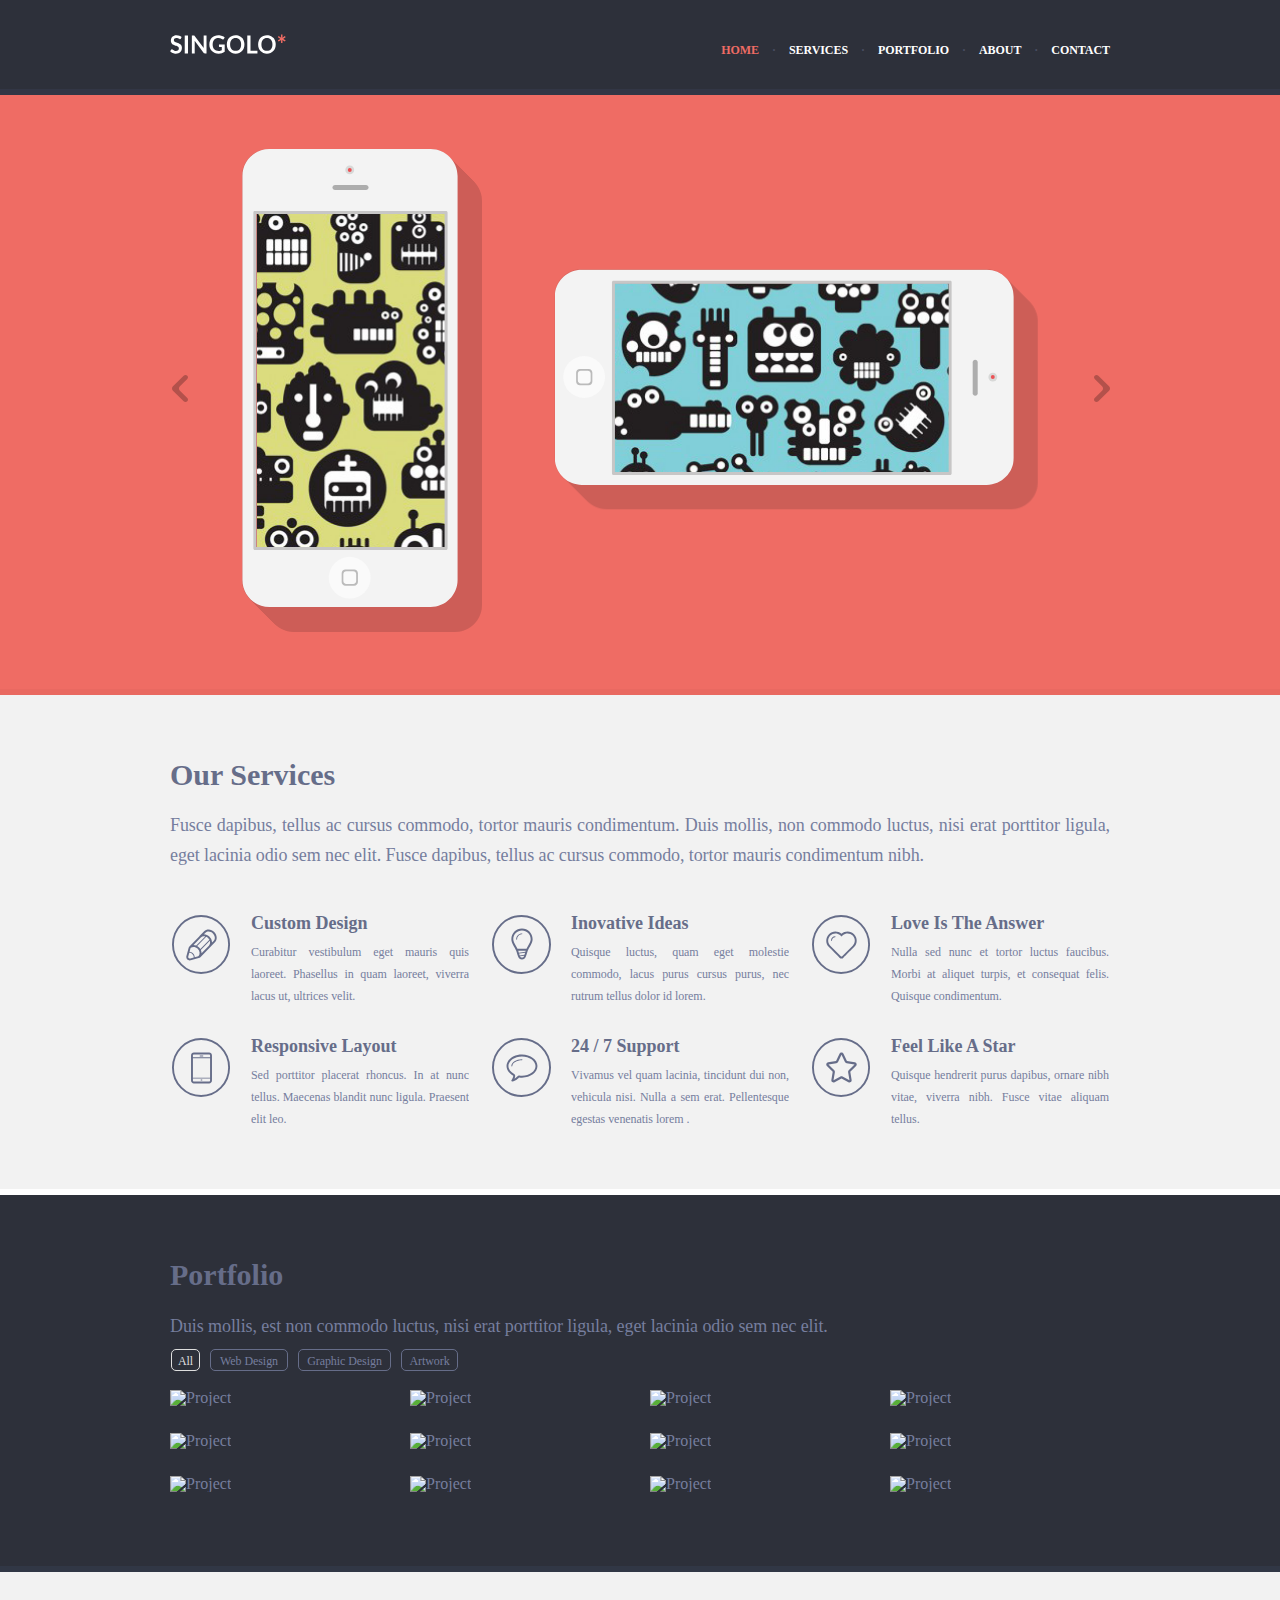
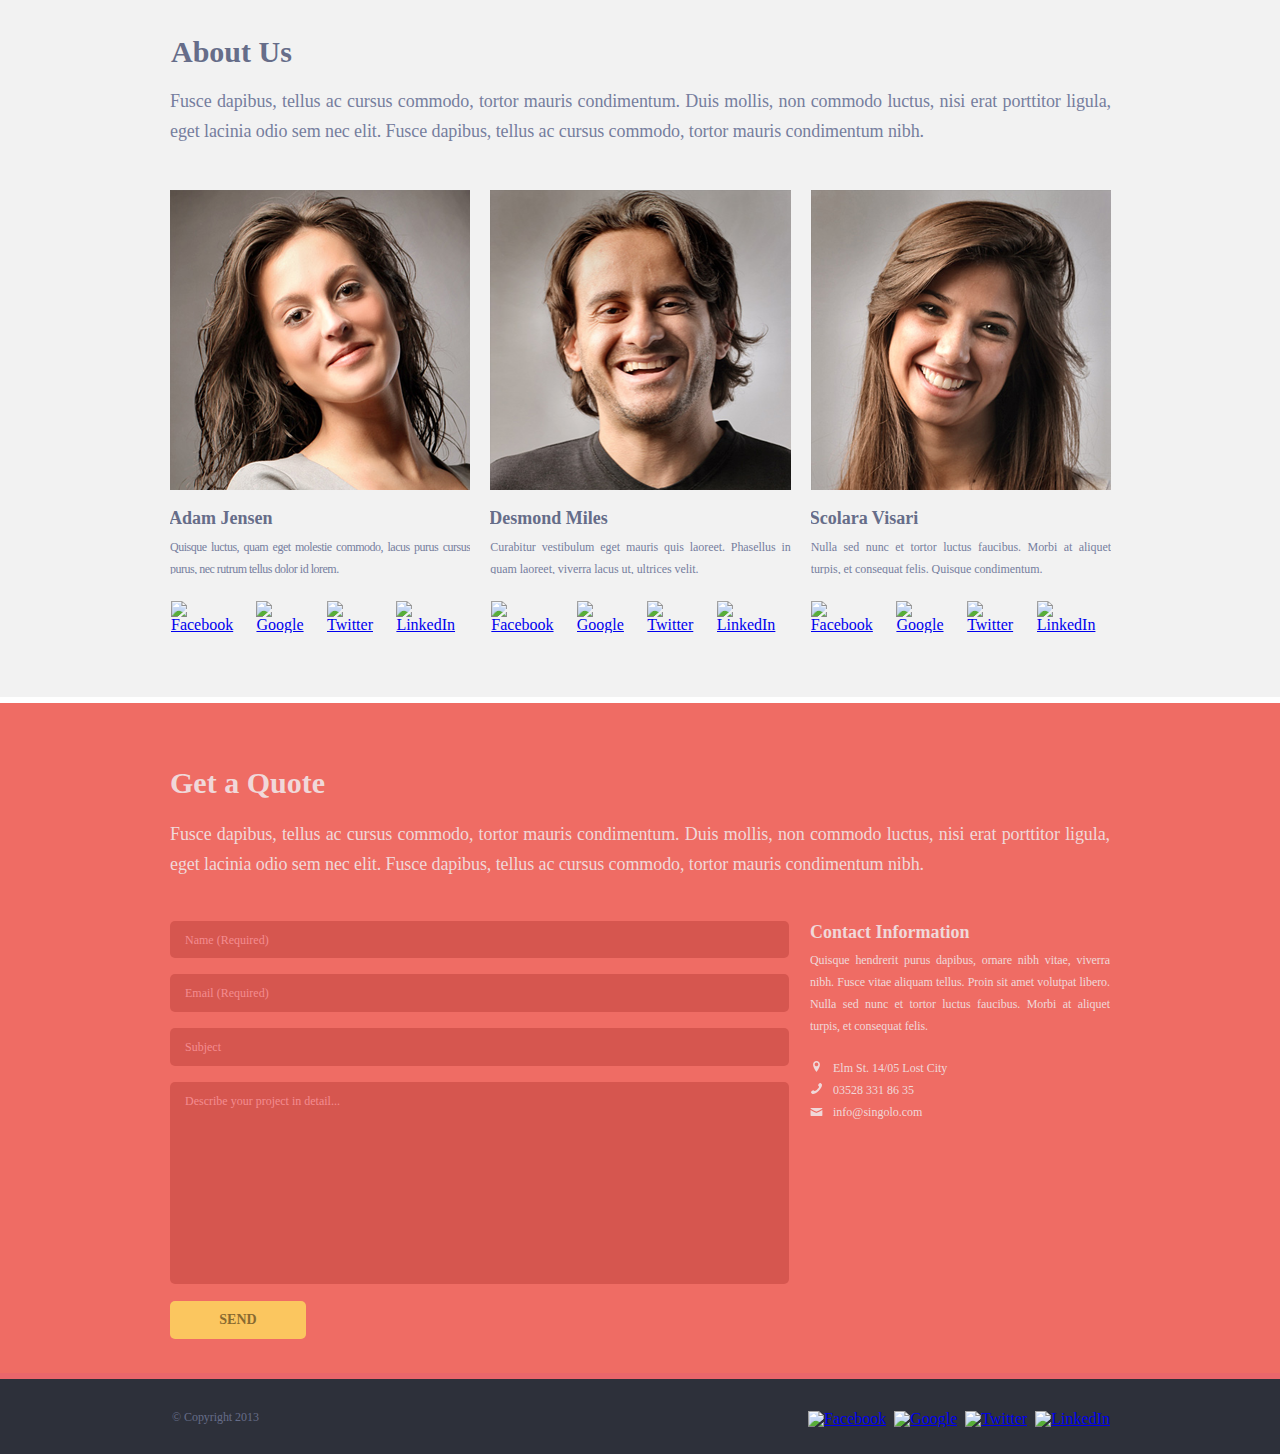
==== commit e25bea04: "feat: start Singolo-Responsive task" ====
--- a/index.html
+++ b/index.html
@@ -95,7 +95,7 @@
             lacinia odio sem nec elit. Fusce dapibus, tellus ac cursus commodo, 
             tortor mauris condimentum nibh.</p>
         </div>
-        <div class="layout-3-column">
+        <div class="layout-services">
           <article class="section__item section-services_item">
             <img class="section-services__icon" src="assets/img/icons/pen.svg" alt="Custom Design">
             <div class="item__description">
@@ -120,8 +120,6 @@
                 at aliquet turpis, et consequat felis. Quisque condimentum.</p>
             </div>
           </article>
-        </div>
-        <div class="layout-3-column">
           <article class="section__item section-services_item">
             <img class="section-services__icon" src="assets/img/icons/phone.svg" alt="Responsive Layout">
             <div class="item__description">
@@ -315,7 +313,7 @@
             <span class="alert alert_email">Please enter a valid e-mail address.</span>
             <input type="text" name="singolosubject" class="form__field form__subject" placeholder="Subject" maxlength="150">
             <textarea name="singolodetail" class="form__field form__detail" maxlength="900" placeholder="Describe your project in detail..."></textarea>
-            <input type="submit" class="form__submit" value="Submit">
+            <input type="submit" class="form__submit" value="SEND">
           </form>
           <article class="section__item information">
             <div class="item__wrapper">
--- a/style.css
+++ b/style.css
@@ -58,7 +58,7 @@
   line-height: 1em;
   font-family: 'Lato';
   font-weight: 400;
-  min-width: 1020px;
+  min-width: 320px;
 }
 
 body {
@@ -66,9 +66,15 @@
 }
 
 h1 {
+  clip: rect(1px,1px,1px,1px);
+  height: 1px;
+  margin: 0;
+  overflow: hidden;
+  padding: 0;
   position: absolute;
-  top: -100px;
-  font-size: 1px;
+  white-space: nowrap;
+  width: 1px;
+  z-index: -1000;
 }
 
 h2, h3 {
@@ -167,10 +173,6 @@
   color: #ef6c64;
 }
 
-.current a {
-  font-weight: 400;
-}
-
 .navigation>li {
   padding-top: 10px;
 }
@@ -207,7 +209,7 @@
   top: 0px;
   left: 0px;
   visibility: hidden;
-  }
+}
 
 .visible_slide {
   visibility: visible;
@@ -251,10 +253,9 @@
 }
 
 .slide__wrapper {
-  height: 590px;
-  width: 796px;
-  display: flex;
-  justify-content: space-between;
+  height: 100%;
+  width: 100%;
+  display: flex;
   align-items: center;
   top: 50%;
   left: 50%;
@@ -263,26 +264,19 @@
 }
 
 .slide_1 {
-  display: flex;
   justify-content: space-between;
-  align-items: center;
   top: calc(50% - 2px);
 }
 
 .slide_2 {
-  display: flex;
   justify-content: center;
-  align-items: center;
-}
+}
+
 
 .iPhone {
   position: relative;
   width: 240px;
   height: 483px;
-  /* height: 47.35vw;
-  width: 23.53vw;
-  max-width: 240px;
-  max-height: 483px;  */
 }
 
 .iPhone__shadow {
@@ -297,6 +291,7 @@
 
 .iPhone__background {
   position: absolute;
+  background-size: cover;
   z-index: 2;
 }
 
@@ -333,17 +328,12 @@
   cursor: pointer;
 }
 
-.iPhone_vertical {
-  right: 0.99px;
-}
-
 .background_vertical {
-  top: 12.42%;
-  left: 4.17%;
-  width: 81.25%;
-  height: 70.39%;
-  background: url(assets/img/slider/bcgr_v.png);
-  background-position: 2.25% 53.6%;
+  top: 13.4%;
+  left: 6.1%;
+  width: 78.6%;
+  height: 69.1%;
+  background-image: url(assets/img/slider/bcgr_v.png);
 }
 
 .iPhone_horizontal {
@@ -369,12 +359,11 @@
 
 .background_horizontal {
   transform: rotate(-90deg);
-  top: 32.42%;
-  left: -25.83%;
-  width: 141.67%;
-  height: 40.37%;
-  background: url(assets/img/slider/bcgr_h.png);
-  background-position: 51.36% 29.8%;
+  top: 33.3%;
+  left: -24.4%;
+  width: 140%;
+  height: 39.37%;
+  background-image: url(assets/img/slider/bcgr_h.png);
 }
 
 .iPhone_back-left,
@@ -496,10 +485,15 @@
   padding-bottom: 31px;
 }
 
+.layout-services { 
+  display: flex;
+  justify-content: space-between;
+  flex-wrap: wrap;
+}
+
 .layout-3-column { 
   display: flex;
   justify-content: space-between;
-  flex-wrap: nowrap;
 }
 
 .section__item { 
@@ -510,20 +504,9 @@
   overflow: hidden;
 }
 
-.section__item:nth-child(2) {   
-  margin-left: -1px; 
-}
-
-.section-services_item:nth-child(2) {   
-  margin-left: -2px; 
-}
-
- .section-services_item:nth-child(n-1) {
-  margin-right: 1px; 
- }
-
 .section-services_item {
   padding: 15px 1px 17px;
+  flex: 1 0 30%;
  }
  
 .section-services__icon {
@@ -644,8 +627,8 @@
 }
 
 .person__face-img {
-  width: 300px;
-  height: 300px;
+  width: 100%;
+  height: auto;
   max-width: 100%;
   object-fit: cover;
 }
@@ -784,20 +767,19 @@
 
 
 .form__submit {
-  align-self: flex-end;
-  height: 33px;
+  align-self: flex-start;
+  height: 38px;
+  width: 136px;
   border: none;
-  padding: 0 24px;
   border-radius: 5px;
-  background-color: #d6564f;
+  background-color: #FBC65F;
   font-family: Lato;
-  font-weight: 300;
-  font-size: 1rem;
-  color: #f0d8d9;
-  position: relative;
-  top: 13px;
+  font-weight: bold;
+  font-size: 14px;
+  color: #886A30;
   cursor: pointer;
   outline: none;
+  margin-top: 17px;
 }
 
 .form__submit:hover {
@@ -960,4 +942,148 @@
 
 .modal__button:hover {
   background-color: #d64a42;
+}
+
+@media (max-width: 1019px) {
+
+.header__navigation{
+  position: relative;
+  top: -3%;
+  letter-spacing: -0.3px;
+}
+
+.navigation>li:nth-child(n+2):nth-child(-n+5):before {
+  margin: 0 14.5px;
+}
+  .slider { 
+    height: 58.82vw;
+  }
+  
+  
+  .slider__nav {
+    top: calc(50% - 45px);
+  }
+
+  .slider__button {
+    width: 75px;
+  }
+
+  .slider__screen {
+    width: 87%;
+    max-width: 796px;
+    margin: 0 auto;
+  }
+  
+  .iPhone {
+    height: 47.35vw;
+    width: 23.53vw;
+    max-width: 240px;
+    max-height: 483px; 
+  }
+  
+  .iPhone_horizontal {
+    transform: rotate(90deg) translate(1%, 25.2%);
+  }
+
+  
+  .section__item { 
+    max-width: calc(calc(100% - 30px) / 3); 
+  }
+
+  .section-services {
+      padding: 21px 0 31px;
+      border-bottom: 6px solid #F2F2F2;
+  }
+
+  .services_introduction {
+    padding-bottom: 22px;
+  }
+
+  .section-services_item {
+    max-width: calc(calc(100% - 20px) / 2);
+    flex: 1 0 40%;
+    margin-bottom: 20px;
+   }
+
+  
+  .section-portfolio {
+    padding-bottom: 53px;
+  }
+
+   .gallery__wall>li {
+    width: calc(calc(100% - 40px) / 3);
+    margin: 11px 0 2px;
+    max-height: auto;
+  }
+
+  .section-about {
+    padding: 33px 0 44px;
+    border-bottom: 6px solid #F2F2F2;
+  }
+
+  .section-about .layout-3-column {
+    margin-left: 2px;
+  }
+
+  .about_introduction {
+    padding-bottom: 23px;
+  }
+
+  .two-line-text {
+    max-height: 100vh;
+    display: block;
+  }
+
+  .person_description {
+    padding: 12px 0px 0px;
+  }
+
+  .person p {
+    line-height: 1.8333em;
+    padding-top: 3px;
+  }
+
+  .section-quote {
+    padding: 34px 0 45px;
+  }
+
+  .quote_introduction {
+    padding: 10px 0 11px;
+  }
+
+  .information_description p {
+    padding-top: 1px;
+  }
+
+  .information__contacts {
+    padding-top: 11px;
+  }
+
+  .form__field {
+    margin-top: 12px;
+    padding: 14px 8px;
+
+  }
+  
+  .form__name {
+    margin-top: 0px;
+  }
+
+  .form__detail {
+    height: 159px;
+    padding: 8px 7px;
+  }
+
+  .quote__form {
+    margin-right: 29px;
+  }
+}
+
+@media (max-width: 767px) {
+
+}
+
+@media (max-width: 374px) {
+
+  
 }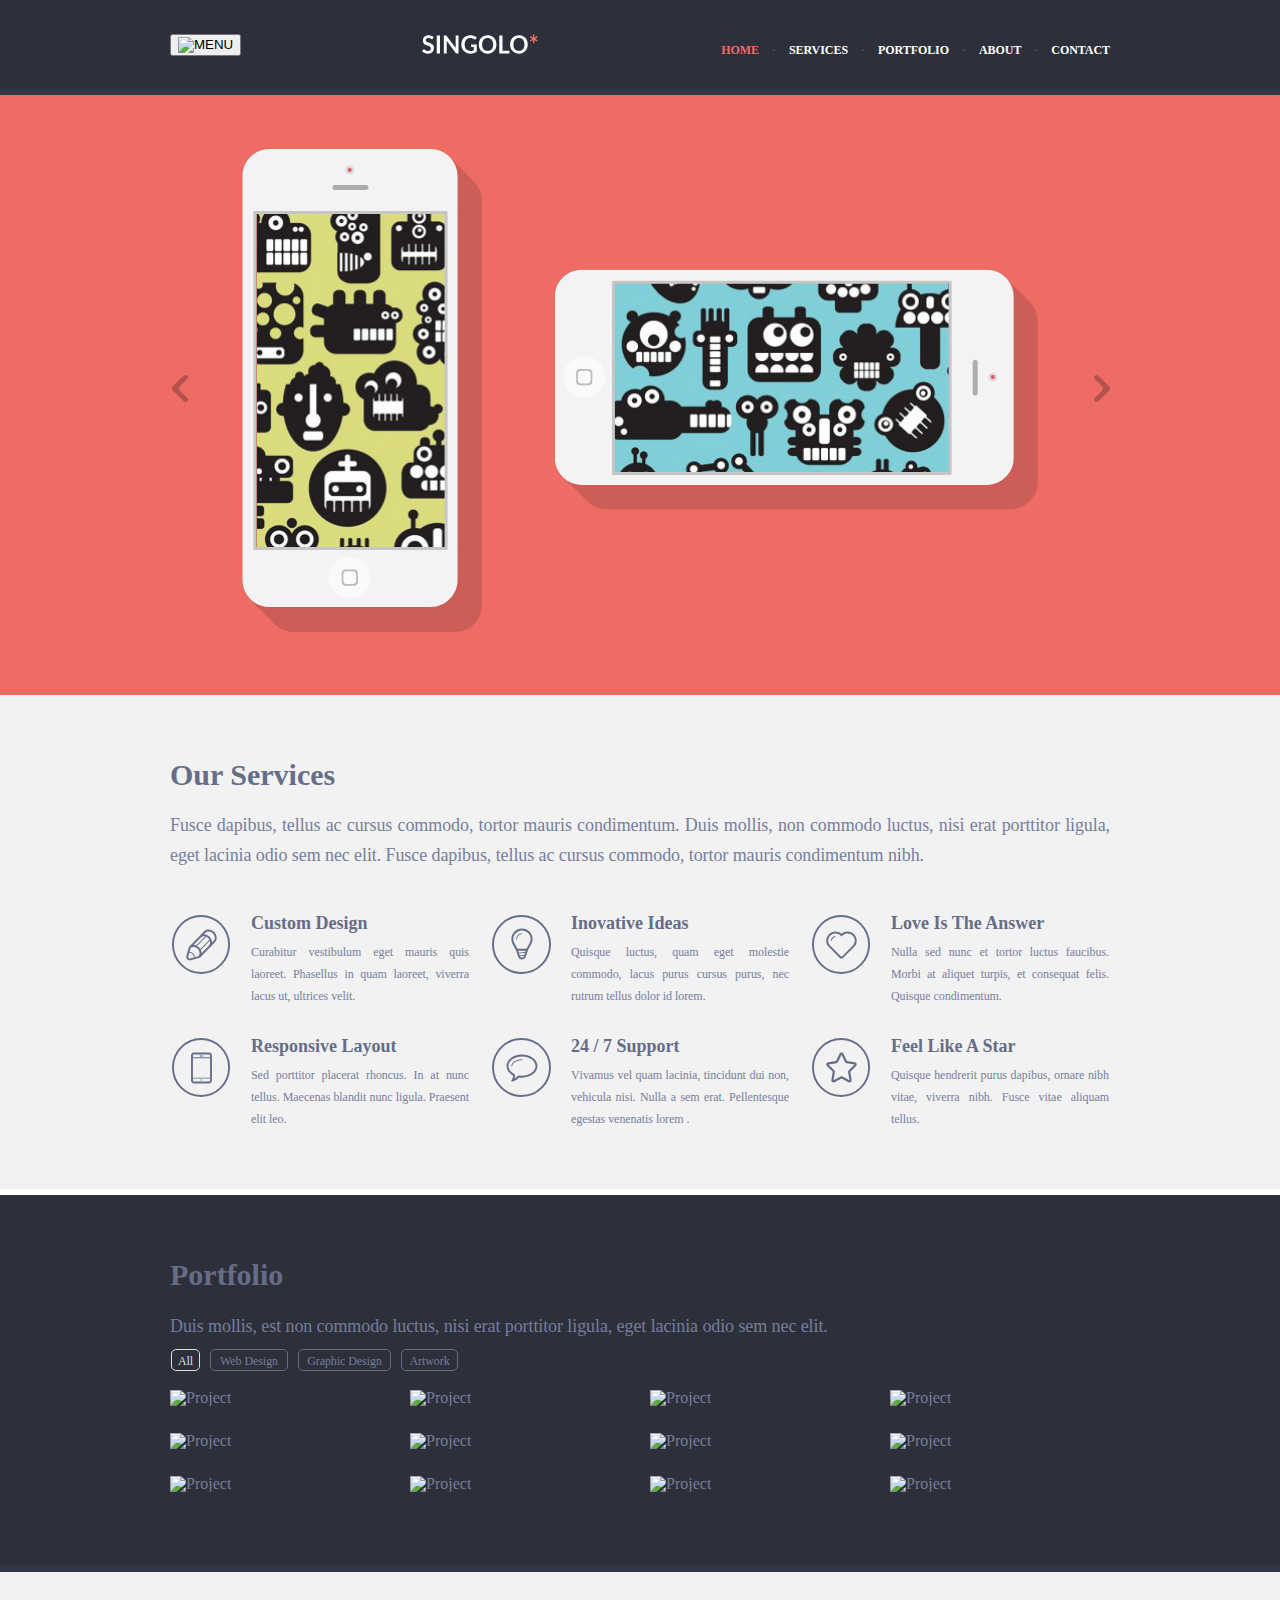
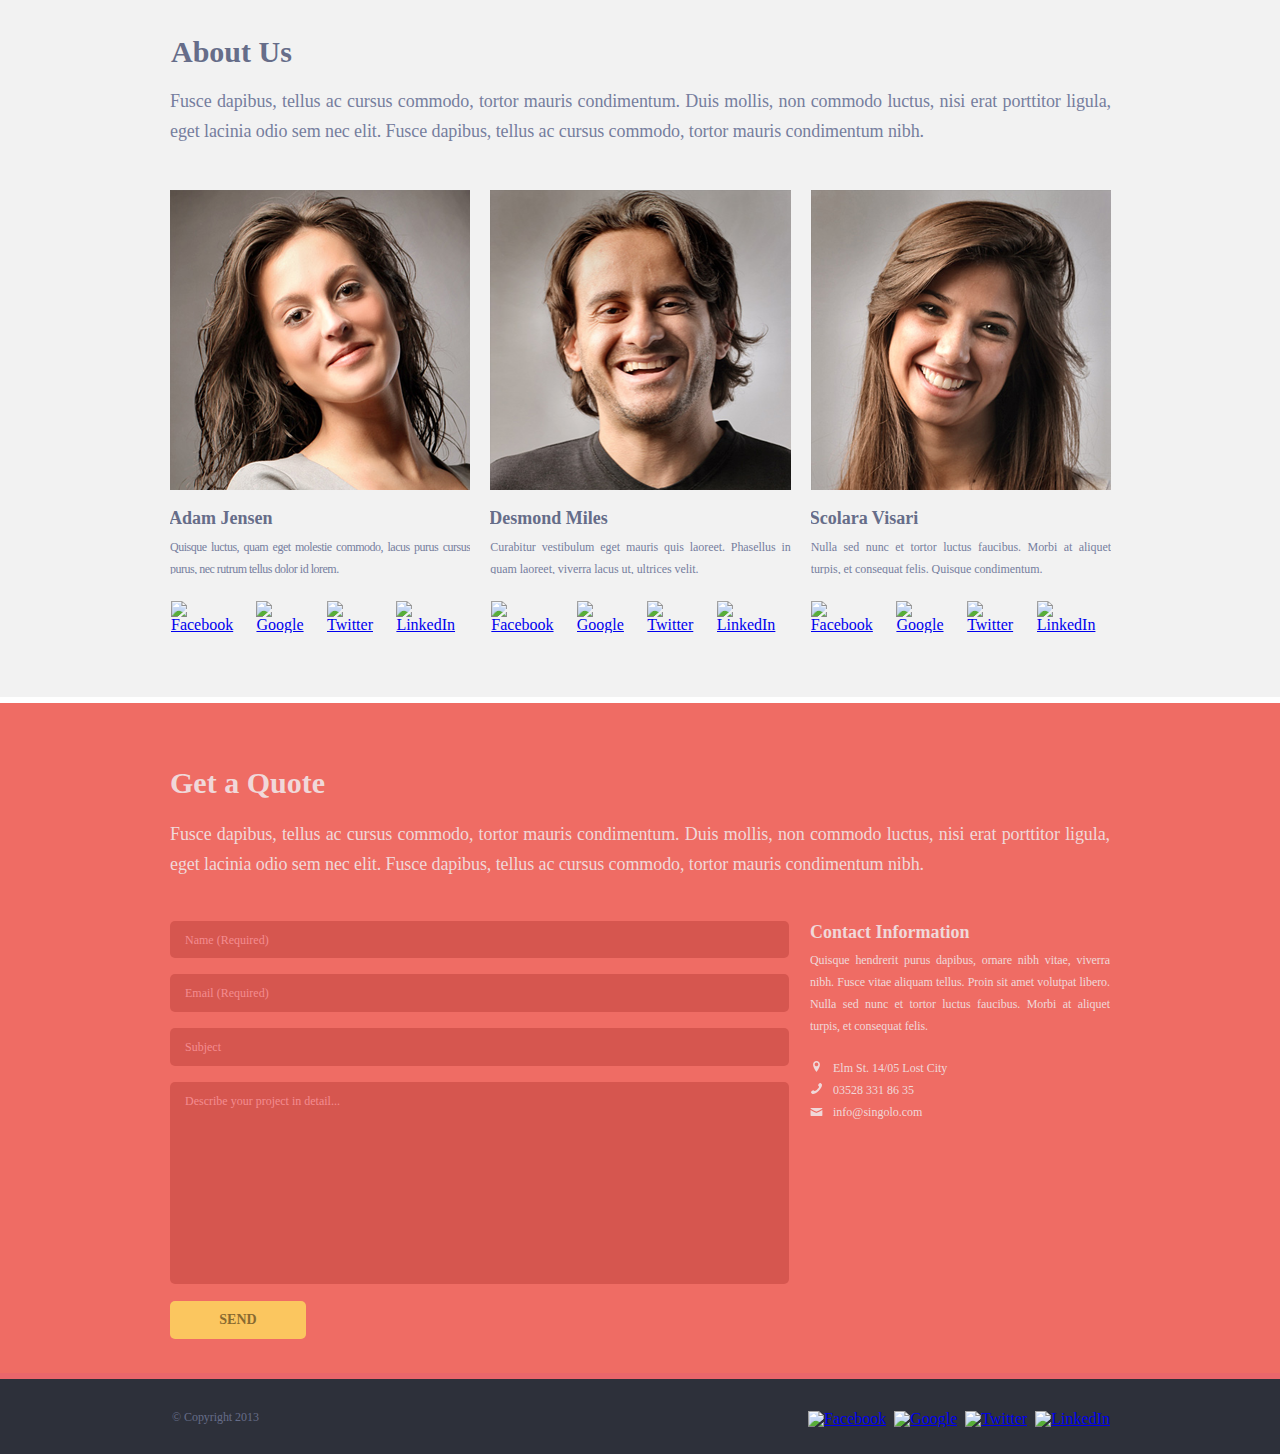
==== commit 7462ee9a: "fix: add form cancellation" ====
--- a/index.html
+++ b/index.html
@@ -9,11 +9,16 @@
   <script defer src="script.js"></script>
 </head>
 <body>
-  <header class="header">
+  <header class="header" id="js-header">
     <h1>singolo</h1>
     <div class="wrapper">
-      <a href="index.html">
-        <img class="logo" src="assets/img/logo.svg" alt="singolo">
+      <div class="mobile-bar">
+        <button id="js-menu-button" class="menu-button">
+          <img src="assets/img/menu.svg" alt="MENU">
+        </button>
+      </div>
+      <a href="index.html" class="logo">
+        <img id="js-logo-img" src="assets/img/logo.svg" alt="singolo">
       </a>
       <nav class="header__navigation">
         <ul id="js-navbar" class="navigation">
@@ -306,7 +311,7 @@
             condimentum nibh.</p>
         </div>
         <div class="quote__communication">
-          <form name="form" action="" method="get" class="quote__form form" novalidate  autocomplete="off">
+          <form id="js-form" name="form" action="" method="get" class="quote__form form" novalidate  autocomplete="off">
             <input type="text" name="singoloname" class="form__field form__name" required placeholder="Name (Required)" maxlength="50">
             <span class="alert alert_name">Please enter your name. Use letters and space!</span>
             <input type="email" name="singoloemail" class="form__field form__email" required placeholder="Email (Required)" maxlength="50">
